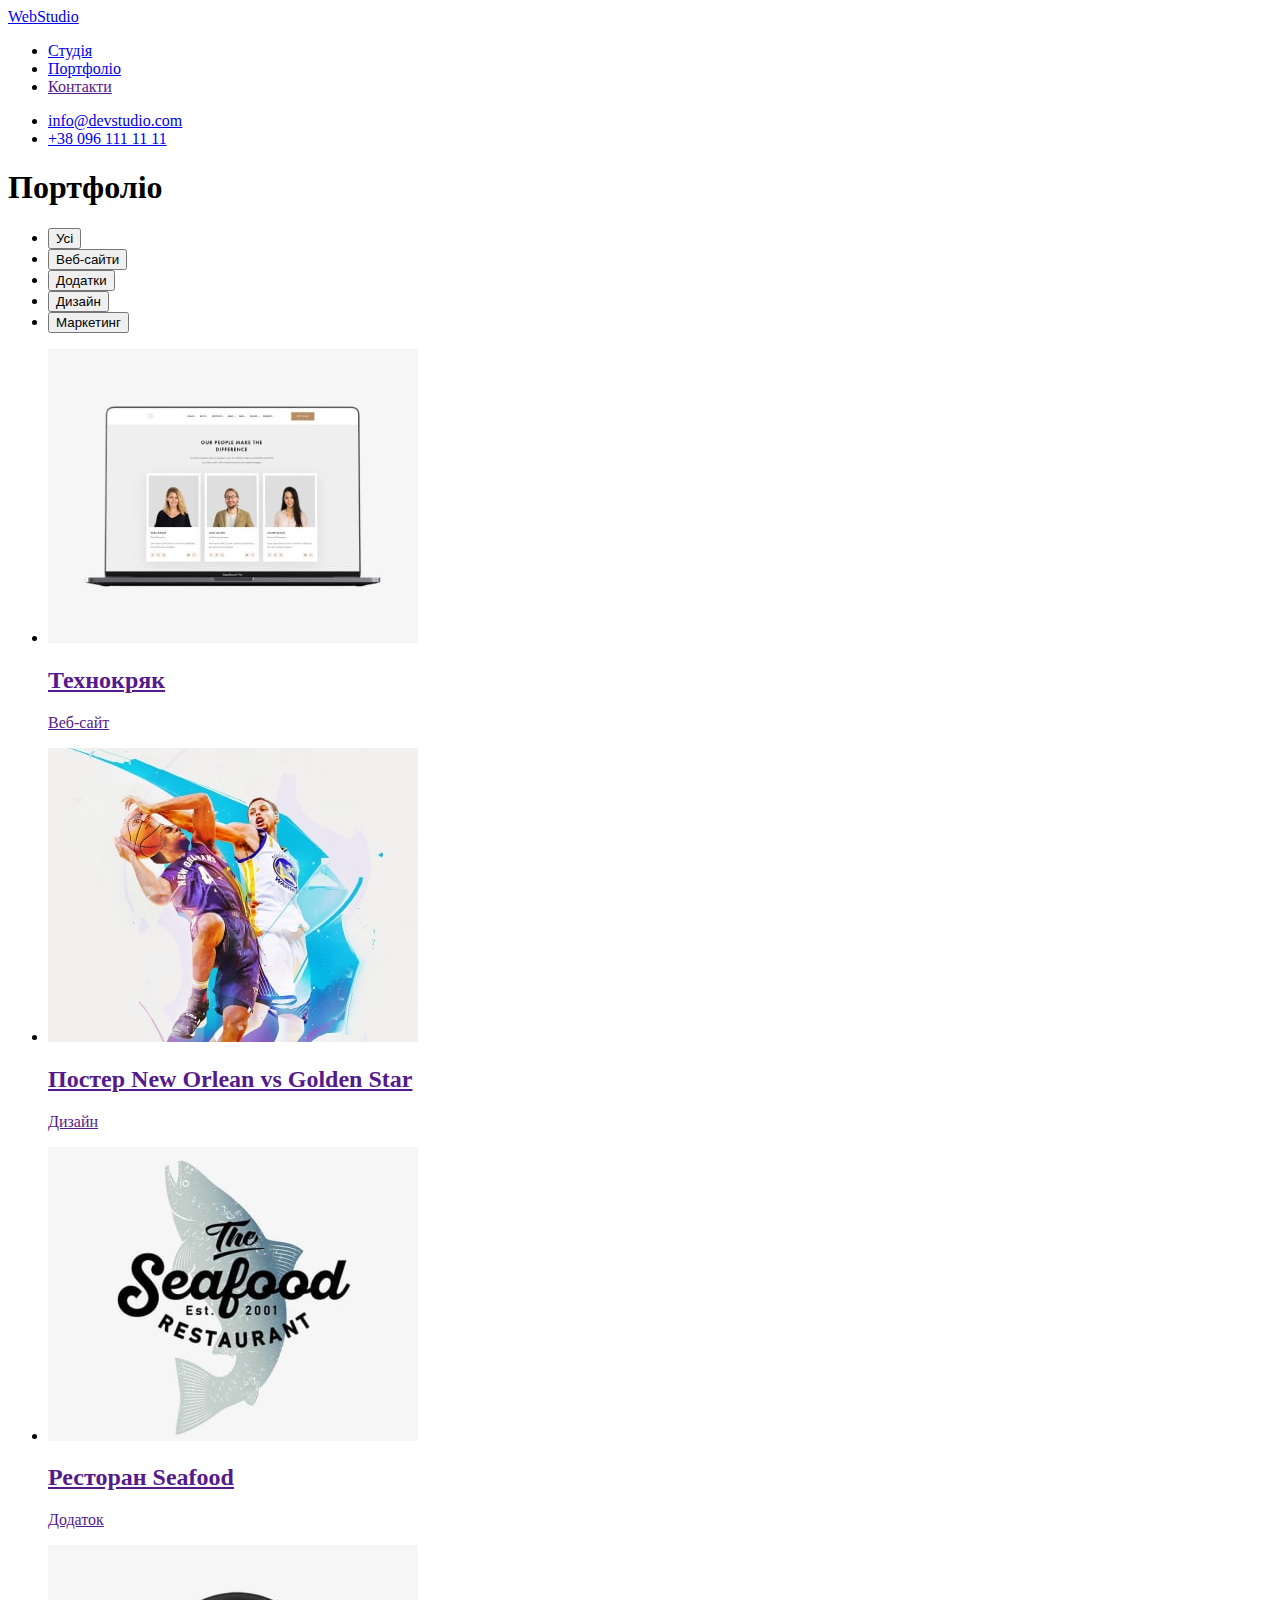
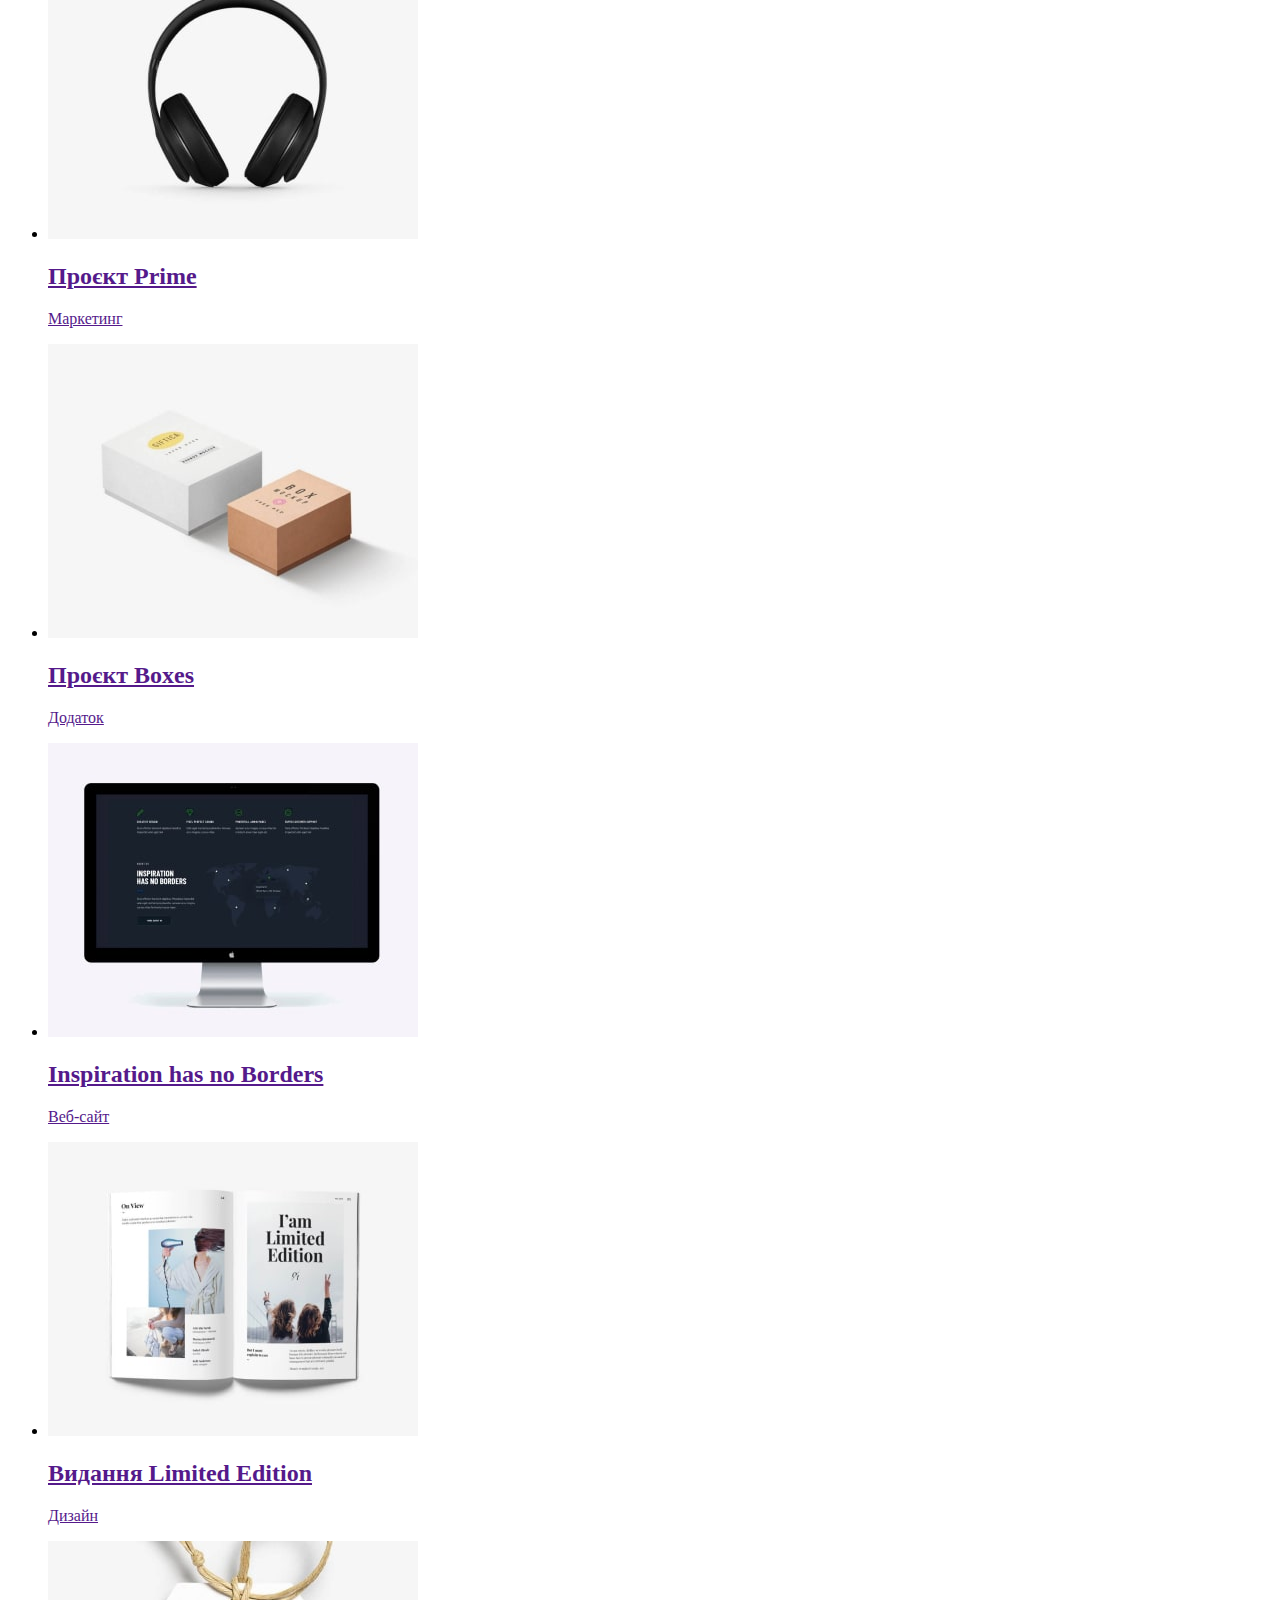
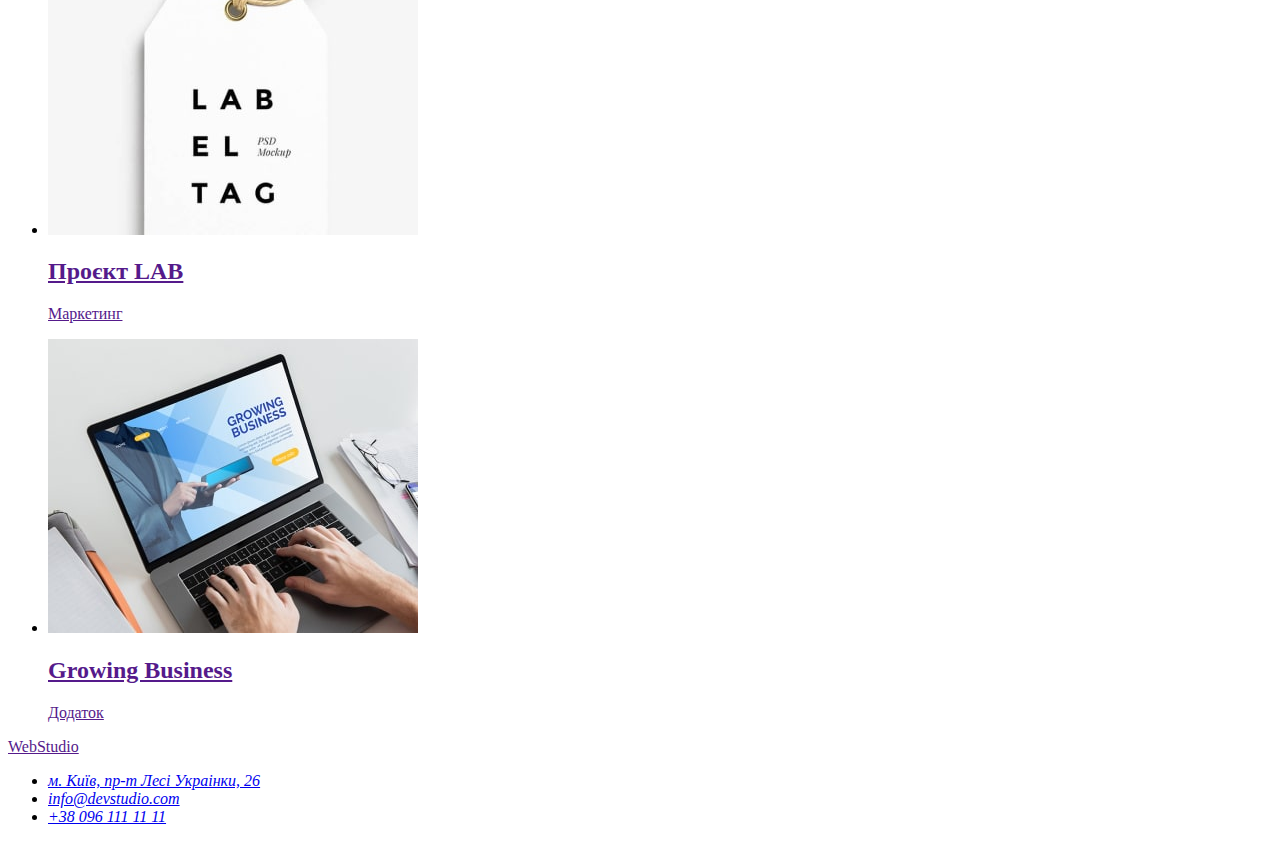
==== portfolio.html @ bad7f518 "Added images" ====
<!DOCTYPE html>
<html lang="uk">
  <head>
    <meta charset="UTF-8" />
    <meta http-equiv="X-UA-Compatible" content="IE=edge" />
    <meta name="viewport" content="width=device-width, initial-scale=1.0" />
    <title>Портфоліо</title>
  </head>
  <body>
    <header>
      <nav>
        <a href="./index.html">WebStudio</a>

        <ul>
          <li><a href="./index.html">Студія</a></li>
          <li><a href="./portfolio.html">Портфоліо</a></li>
          <li><a href="">Контакти</a></li>
        </ul>
      </nav>

      <ul>
        <li><a href="mailto:info@devstudio.com">info@devstudio.com</a></li>
        <li><a href="tel:+380961111111">+38 096 111 11 11</a></li>
      </ul>
    </header>

    <main>
      <section>
        <h1>Портфоліо</h1>

        <ul>
          <li><button type="button">Усі</button></li>
          <li><button type="button">Веб-сайти</button></li>
          <li><button type="button">Додатки</button></li>
          <li><button type="button">Дизайн</button></li>
          <li><button type="button">Маркетинг</button></li>
        </ul>

        <ul>
          <li>
            <a href="">
              <img src="./images/project1.jpg" alt="приклад проекту" width="370" height="294" />
              <h2>Технокряк</h2>
              <p>Веб-сайт</p>
            </a>
          </li>
          <li>
            <a href="">
              <img src="./images/project2.jpg" alt="" width="370" height="294" />
              <h2>Постер New Orlean vs Golden Star</h2>
              <p>Дизайн</p>
            </a>
          </li>
          <li>
            <a href="">
              <img src="./images/project3.jpg" alt="" width="370" height="294" />
              <h2>Ресторан Seafood</h2>
              <p>Додаток</p>
            </a>
          </li>
          <li>
            <a href="">
              <img src="./images/project4.jpg" alt="" width="370" height="294" />
              <h2>Проєкт Prime</h2>
              <p>Маркетинг</p>
            </a>
          </li>
          <li>
            <a href="">
              <img src="./images/project5.jpg" alt="" width="370" height="294" />
              <h2>Проєкт Boxes</h2>
              <p>Додаток</p>
            </a>
          </li>
          <li>
            <a href="">
              <img src="./images/project6.jpg" alt="" width="370" height="294" />
              <h2>Inspiration has no Borders</h2>
              <p>Веб-сайт</p>
            </a>
          </li>
          <li>
            <a href="">
              <img src="./images/project7.jpg" alt="" width="370" height="294" />
              <h2>Видання Limited Edition</h2>
              <p>Дизайн</p>
            </a>
          </li>
          <li>
            <a href="">
              <img src="./images/project8.jpg" alt="" width="370" height="294" />
              <h2>Проєкт LAB</h2>
              <p>Маркетинг</p>
            </a>
          </li>
          <li>
            <a href="">
              <img src="./images/project9.jpg" alt="" width="370" height="294" />
              <h2>Growing Business</h2>
              <p>Додаток</p>
            </a>
          </li>
        </ul>
      </section>
    </main>

    <footer>
      <a href="">WebStudio</a>

      <address>
        <ul>
          <li>
            <a
              href="https://goo.gl/maps/CPtrU1FHBa2aNyZL9"
              target="_blank"
              rel="noopener noreferrer nofollow"
              >м. Київ, пр-т Лесі Украінки, 26</a
            >
          </li>
          <li><a href="mailto:info@devstudio.com">info@devstudio.com</a></li>
          <li><a href="tel:+380961111111">+38 096 111 11 11</a></li>
        </ul>
      </address>
    </footer>
  </body>
</html>
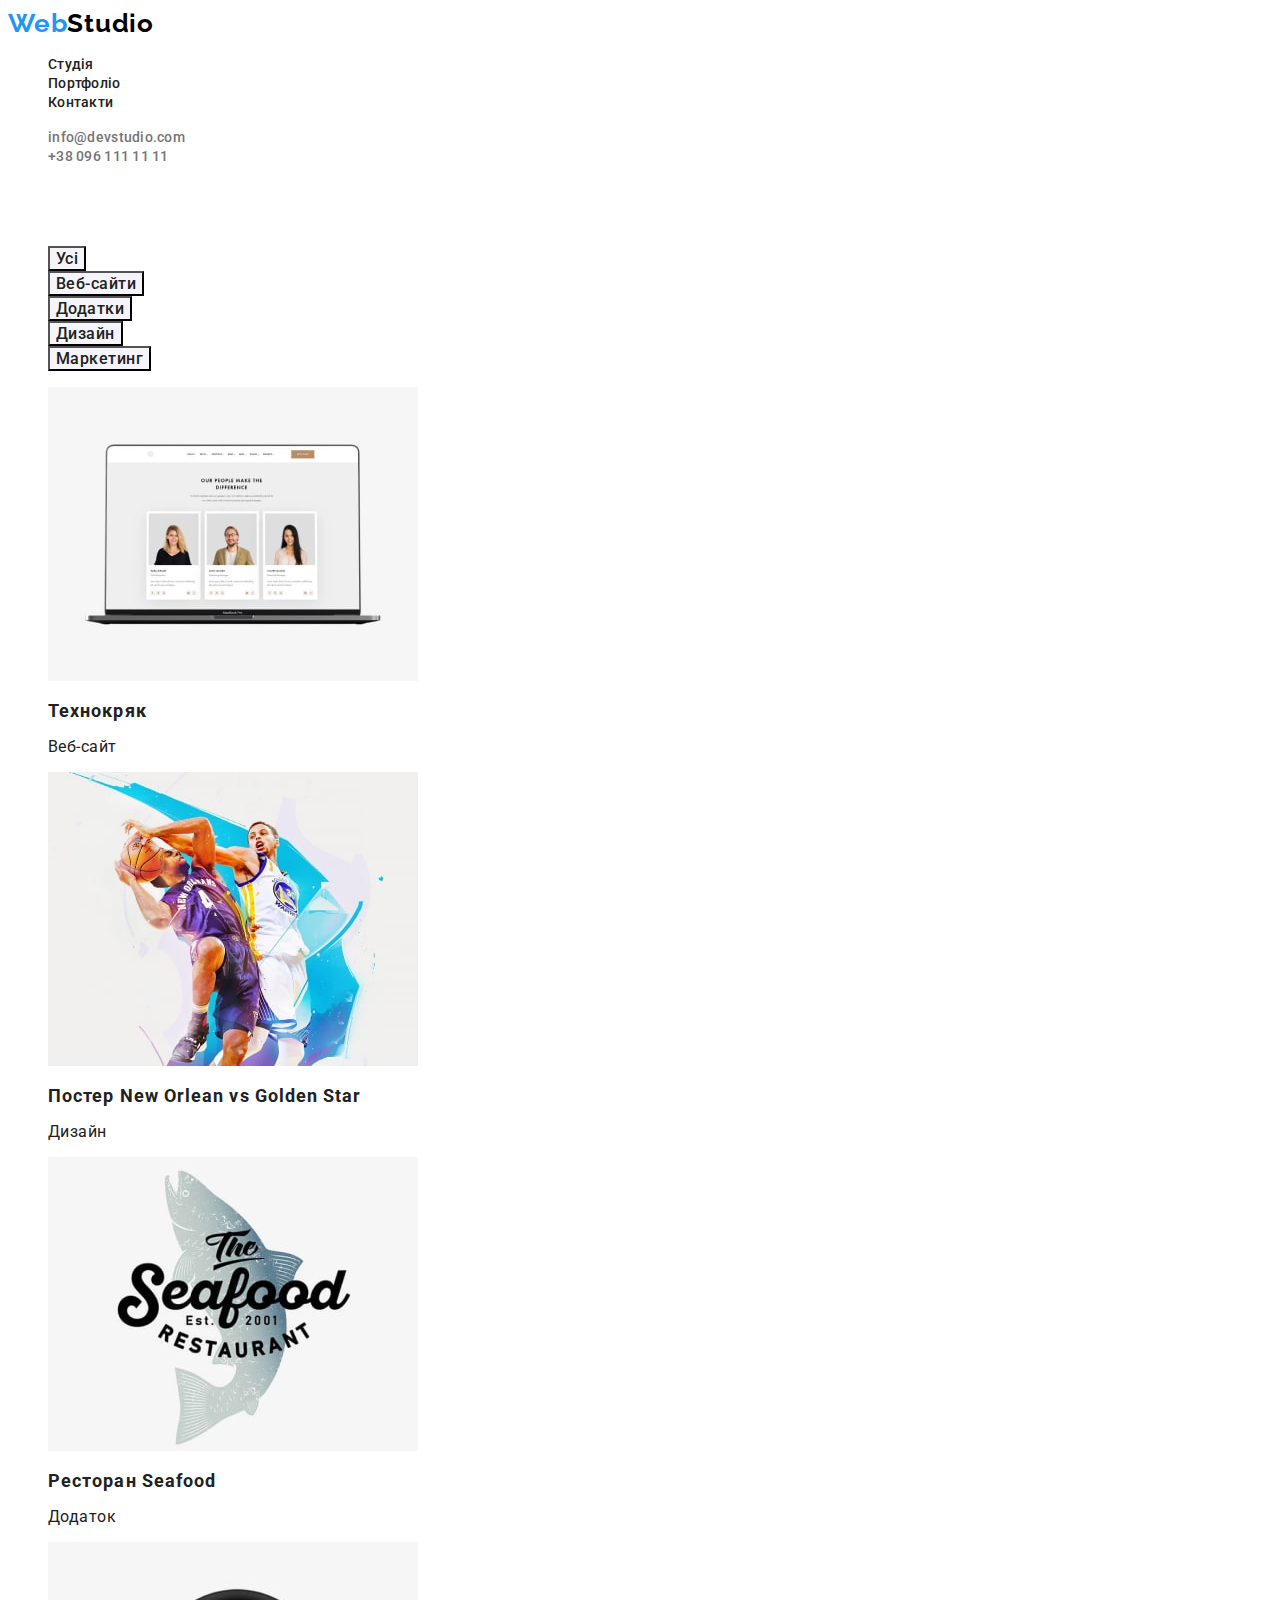
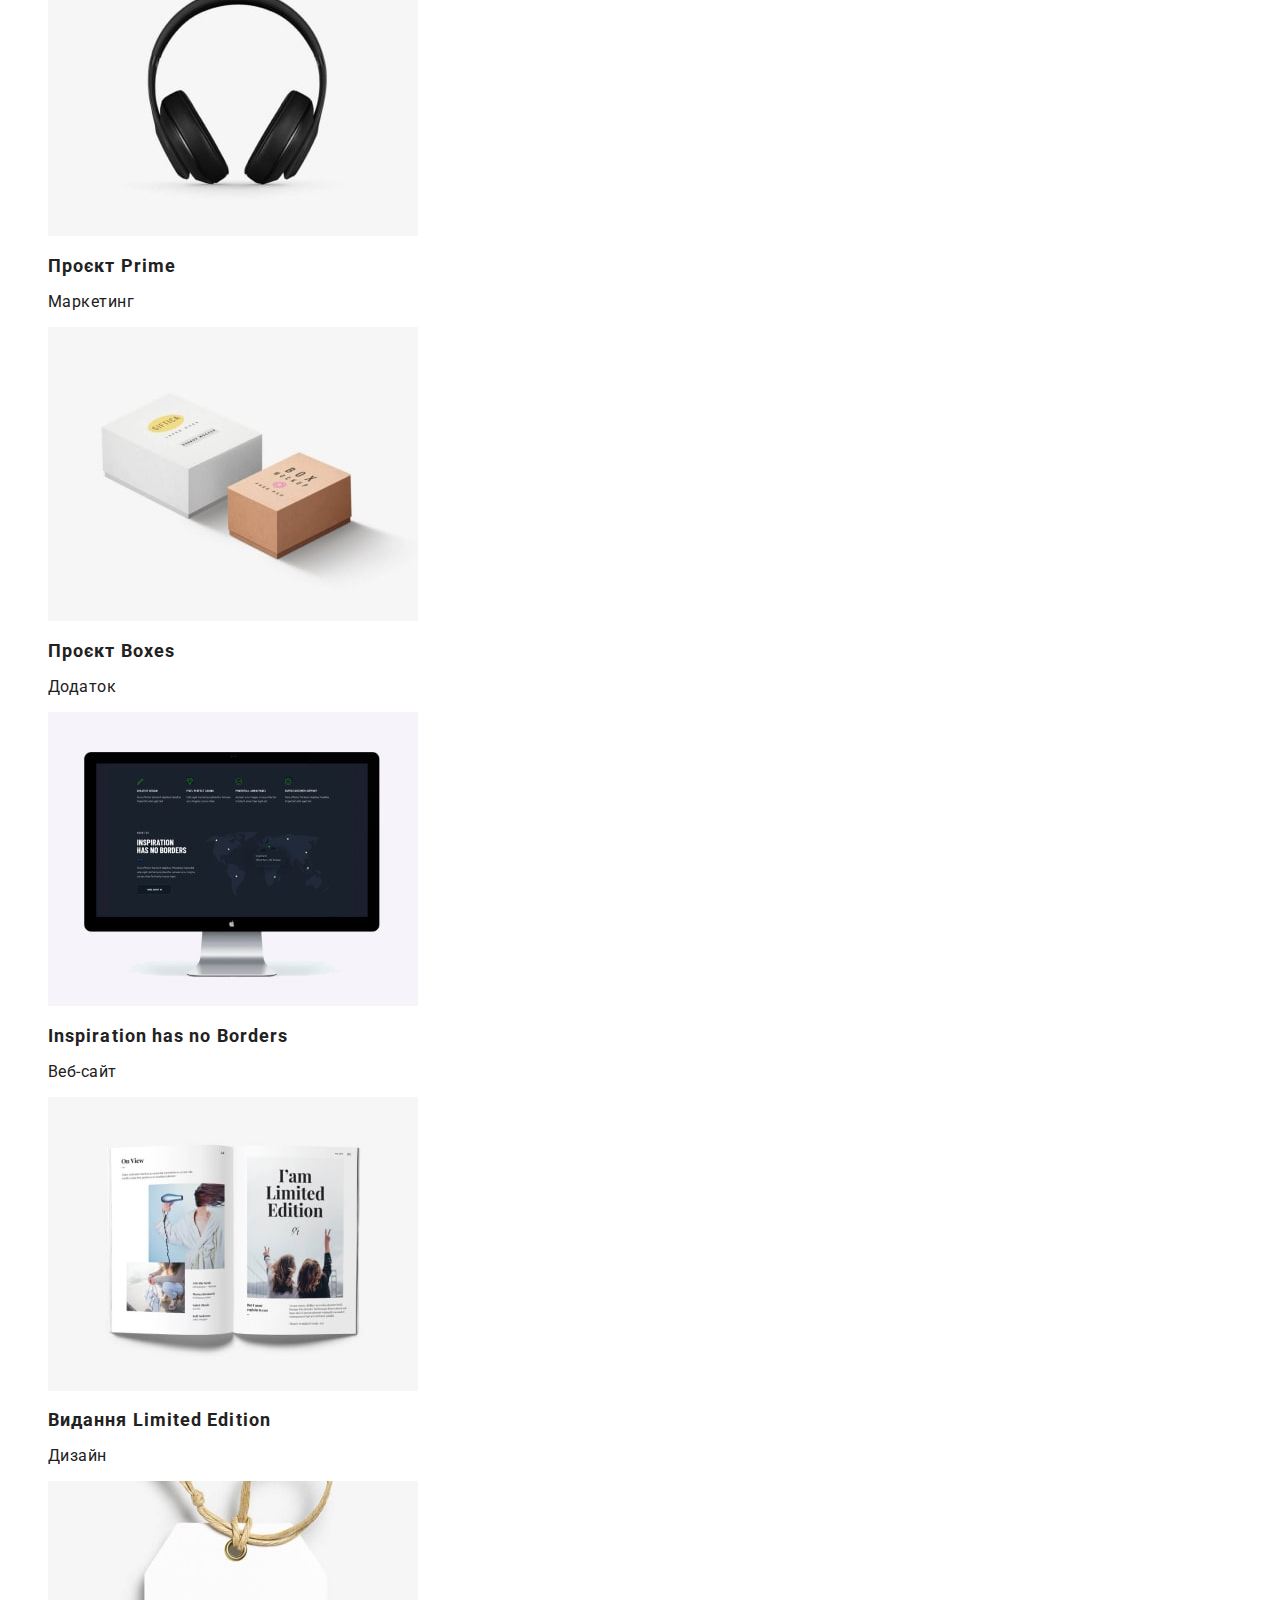
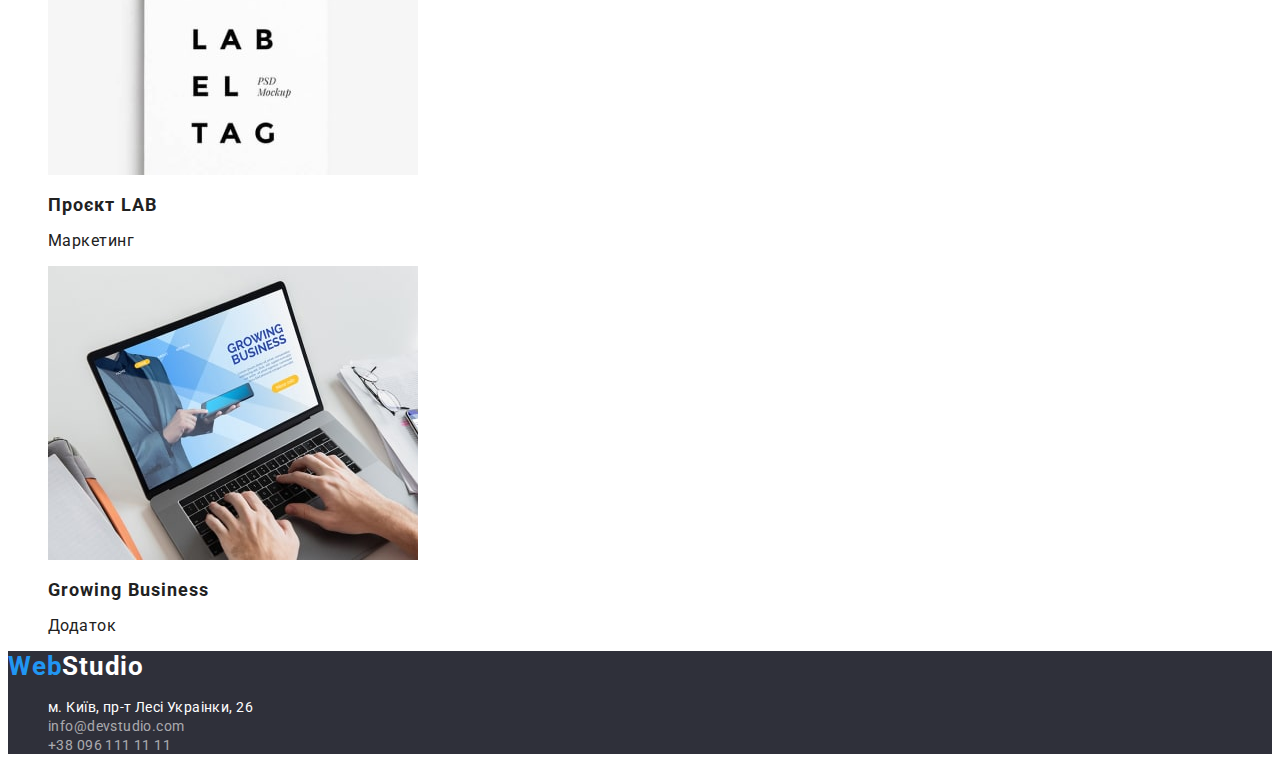
==== commit 387a5e21: "Created file "portfolio.html"" ====
--- a/portfolio.html
+++ b/portfolio.html
@@ -5,120 +5,149 @@
     <meta http-equiv="X-UA-Compatible" content="IE=edge" />
     <meta name="viewport" content="width=device-width, initial-scale=1.0" />
     <title>Портфоліо</title>
+    <link
+      href="https://fonts.googleapis.com/css2?family=Raleway:wght@700&family=Roboto:wght@400;500;700;900&display=swap"
+      rel="stylesheet"
+    />
+    <link rel="stylesheet" href="./css/styles.css" />
   </head>
+
   <body>
-    <header>
-      <nav>
-        <a href="./index.html">WebStudio</a>
+    <header class="header">
+      <nav class="header-nav">
+        <a href="./index.html" class="header-nav-logo">Web<span class="nav-logo">Studio</span></a>
 
-        <ul>
-          <li><a href="./index.html">Студія</a></li>
-          <li><a href="./portfolio.html">Портфоліо</a></li>
-          <li><a href="">Контакти</a></li>
+        <ul class="header-nav-list">
+          <li class="header-nav-item"><a href="./index.html" class="header-nav-link">Студія</a></li>
+          <li class="header-nav-item">
+            <a href="./portfolio.html" class="header-nav-link">Портфоліо</a>
+          </li>
+          <li class="header-nav-item"><a href="" class="header-nav-link">Контакти</a></li>
         </ul>
       </nav>
 
-      <ul>
-        <li><a href="mailto:info@devstudio.com">info@devstudio.com</a></li>
-        <li><a href="tel:+380961111111">+38 096 111 11 11</a></li>
+      <ul class="header-contacts-list">
+        <li class="header-contacts-item">
+          <a href="mailto:info@devstudio.com" class="header-contacts-link">info@devstudio.com</a>
+        </li>
+        <li class="header-contacts-item">
+          <a href="tel:+380961111111" class="header-contacts-link">+38 096 111 11 11</a>
+        </li>
       </ul>
     </header>
 
     <main>
-      <section>
-        <h1>Портфоліо</h1>
+      <section class="portfolio">
+        <h1 class="portfolio-tittle">Портфоліо</h1>
 
-        <ul>
-          <li><button type="button">Усі</button></li>
-          <li><button type="button">Веб-сайти</button></li>
-          <li><button type="button">Додатки</button></li>
-          <li><button type="button">Дизайн</button></li>
-          <li><button type="button">Маркетинг</button></li>
+        <ul class="portfolio-filters-list">
+          <li class="portfolio-filters-item">
+            <button type="button" class="portfolio-filters-button">Усі</button>
+          </li>
+          <li class="portfolio-filters-item">
+            <button type="button" class="portfolio-filters-button">Веб-сайти</button>
+          </li>
+          <li class="portfolio-filters-item">
+            <button type="button" class="portfolio-filters-button">Додатки</button>
+          </li>
+          <li class="portfolio-filters-item">
+            <button type="button" class="portfolio-filters-button">Дизайн</button>
+          </li>
+          <li class="portfolio-filters-item">
+            <button type="button" class="portfolio-filters-button">Маркетинг</button>
+          </li>
         </ul>
 
-        <ul>
-          <li>
-            <a href="">
+        <ul class="portfolio-projects-list">
+          <li class="portfolio-projects-item">
+            <a href="" class="portfolio-projects-link">
               <img src="./images/project1.jpg" alt="приклад проекту" width="370" height="294" />
-              <h2>Технокряк</h2>
-              <p>Веб-сайт</p>
+              <h2 class="portfolio-projects-subtittle">Технокряк</h2>
+              <p class="portfolio-projects-text">Веб-сайт</p>
             </a>
           </li>
-          <li>
-            <a href="">
+          <li class="portfolio-projects-item">
+            <a href="" class="portfolio-projects-link">
               <img src="./images/project2.jpg" alt="" width="370" height="294" />
-              <h2>Постер New Orlean vs Golden Star</h2>
-              <p>Дизайн</p>
+              <h2 class="portfolio-projects-subtittle">Постер New Orlean vs Golden Star</h2>
+              <p class="portfolio-projects-text">Дизайн</p>
             </a>
           </li>
-          <li>
-            <a href="">
+          <li class="portfolio-projects-item">
+            <a href="" class="portfolio-projects-link">
               <img src="./images/project3.jpg" alt="" width="370" height="294" />
-              <h2>Ресторан Seafood</h2>
-              <p>Додаток</p>
+              <h2 class="portfolio-projects-subtittle">Ресторан Seafood</h2>
+              <p class="portfolio-projects-text">Додаток</p>
             </a>
           </li>
-          <li>
-            <a href="">
+          <li class="portfolio-projects-item">
+            <a href="" class="portfolio-projects-link">
               <img src="./images/project4.jpg" alt="" width="370" height="294" />
-              <h2>Проєкт Prime</h2>
-              <p>Маркетинг</p>
+              <h2 class="portfolio-projects-subtittle">Проєкт Prime</h2>
+              <p class="portfolio-projects-text">Маркетинг</p>
             </a>
           </li>
-          <li>
-            <a href="">
+          <li class="portfolio-projects-item">
+            <a href="" class="portfolio-projects-link">
               <img src="./images/project5.jpg" alt="" width="370" height="294" />
-              <h2>Проєкт Boxes</h2>
-              <p>Додаток</p>
+              <h2 class="portfolio-projects-subtittle">Проєкт Boxes</h2>
+              <p class="portfolio-projects-text">Додаток</p>
             </a>
           </li>
-          <li>
-            <a href="">
+          <li class="portfolio-projects-item">
+            <a href="" class="portfolio-projects-link">
               <img src="./images/project6.jpg" alt="" width="370" height="294" />
-              <h2>Inspiration has no Borders</h2>
-              <p>Веб-сайт</p>
+              <h2 class="portfolio-projects-subtittle">Inspiration has no Borders</h2>
+              <p class="portfolio-projects-text">Веб-сайт</p>
             </a>
           </li>
-          <li>
-            <a href="">
+          <li class="portfolio-projects-item">
+            <a href="" class="portfolio-projects-link">
               <img src="./images/project7.jpg" alt="" width="370" height="294" />
-              <h2>Видання Limited Edition</h2>
-              <p>Дизайн</p>
+              <h2 class="portfolio-projects-subtittle">Видання Limited Edition</h2>
+              <p class="portfolio-projects-text">Дизайн</p>
             </a>
           </li>
-          <li>
-            <a href="">
+          <li class="portfolio-projects-item">
+            <a href="" class="portfolio-projects-link">
               <img src="./images/project8.jpg" alt="" width="370" height="294" />
-              <h2>Проєкт LAB</h2>
-              <p>Маркетинг</p>
+              <h2 class="portfolio-projects-subtittle">Проєкт LAB</h2>
+              <p class="portfolio-projects-text">Маркетинг</p>
             </a>
           </li>
-          <li>
-            <a href="">
+          <li class="portfolio-projects-item">
+            <a href="" class="portfolio-projects-link">
               <img src="./images/project9.jpg" alt="" width="370" height="294" />
-              <h2>Growing Business</h2>
-              <p>Додаток</p>
+              <h2 class="portfolio-projects-subtittle">Growing Business</h2>
+              <p class="portfolio-projects-text">Додаток</p>
             </a>
           </li>
         </ul>
       </section>
     </main>
 
-    <footer>
-      <a href="">WebStudio</a>
+    <footer class="footer">
+      <a href="./index.html" class="footer-logo-begin"
+        >Web<span class="footer-logo-end">Studio</span></a
+      >
 
-      <address>
-        <ul>
-          <li>
+      <address class="footer-contacts">
+        <ul class="footer-contacts-item">
+          <li class="footer-contacts-item">
             <a
               href="https://goo.gl/maps/CPtrU1FHBa2aNyZL9"
               target="_blank"
               rel="noopener noreferrer nofollow"
+              class="footer-contacts-address"
               >м. Київ, пр-т Лесі Украінки, 26</a
             >
           </li>
-          <li><a href="mailto:info@devstudio.com">info@devstudio.com</a></li>
-          <li><a href="tel:+380961111111">+38 096 111 11 11</a></li>
+          <li class="footer-contacts-item">
+            <a href="mailto:info@devstudio.com" class="footer-contacts-link">info@devstudio.com</a>
+          </li>
+          <li class="footer-contacts-item">
+            <a href="tel:+380961111111" class="footer-contacts-link">+38 096 111 11 11</a>
+          </li>
         </ul>
       </address>
     </footer>
--- a/css/styles.css
+++ b/css/styles.css
@@ -0,0 +1,246 @@
+:root {
+  --first-color: #212121;
+  --accent-color: #2196f3;
+  --accent-color-text: #ffffff;
+  --hero-color: #ffffff;
+  --text-color: #757575;
+  --portfolio-button-color: #f5f4fa;
+  --team-background-color: #f5f4fa;
+  --hero-footer-background-color: #2f303a;
+  --hero-color-button: #188ce8;
+}
+
+body {
+  font-family: Roboto, Times New Roman, Arial, Helvetica, sans-serif;
+  color: var(--first-color);
+}
+
+.header-nav-logo,
+.header-nav-link,
+.header-contacts-link,
+.footer-logo-begin,
+.footer-contacts-address,
+.footer-contacts-link,
+.portfolio-projects-link {
+  text-decoration: none;
+}
+
+.header-nav-logo,
+.footer-logo-begin,
+.features-list,
+.work-tittle,
+.team-tittle,
+.team-name,
+.team-position,
+.footer-contacts-address,
+.footer-contacts-link,
+.portfolio-filters-button,
+.portfolio-projects-text {
+  letter-spacing: 0.03em;
+}
+
+.header-nav-logo,
+.footer-logo-begin {
+  font-weight: 700;
+  font-size: 26px;
+  line-height: 1, 1923;
+}
+
+.header-nav-logo {
+  font-family: Raleway, sans-serif;
+  color: var(--accent-color);
+}
+
+.nav-logo {
+  color: #000000;
+}
+
+.header-nav-link,
+.header-contacts-link {
+  font-weight: 500;
+  font-size: 14px;
+  line-height: 1, 1429;
+  letter-spacing: 0.02em;
+}
+
+.header-nav-link {
+  color: var(--first-color);
+}
+
+.header-contacts-link {
+  color: var(--text-color);
+}
+
+.header-nav-link:hover,
+.header-contacts-link:hover,
+.header-nav-link:focus,
+.header-contacts-link:focus {
+  color: var(--accent-color);
+}
+
+.hero,
+.footer {
+  background-color: var(--hero-footer-background-color);
+}
+
+.hero-tittle,
+.hero-button {
+  text-align: center;
+  letter-spacing: 0.06em;
+  color: var(--hero-color);
+}
+
+.hero-tittle {
+  font-weight: 900;
+  font-size: 44px;
+  line-height: 1, 3636;
+  text-transform: uppercase;
+}
+
+.hero-button {
+  font-family: inherit;
+  font-weight: 700;
+  font-size: 16px;
+  line-height: 1, 875;
+  color: var(--hero-color);
+  background-color: var(--hero-color-button);
+  cursor: pointer;
+}
+
+.features-tittle,
+.portfolio-tittle {
+  opacity: 0;
+}
+
+.features-subtittle {
+  font-weight: 700;
+  font-size: 14px;
+  line-height: 1, 1429;
+  text-transform: uppercase;
+  color: var(--first-color);
+}
+
+.features-text {
+  font-size: 14px;
+  line-height: 1, 7143;
+  color: var(--text-color);
+}
+
+.header-nav-item,
+.header-contacts-item,
+.featuers-item,
+.team-item,
+.work-item,
+.footer-contacts-item,
+.portfolio-filters-item,
+.portfolio-projects-item {
+  list-style-type: none;
+}
+
+.work-tittle,
+.team-tittle,
+.team-name,
+.team-position {
+  text-align: center;
+}
+
+.work-tittle,
+.team-tittle {
+  font-weight: 700;
+  font-size: 36px;
+  line-height: 1, 1667;
+  color: var(--first-color);
+}
+
+.team {
+  background-color: var(--team-background-color);
+}
+
+.team-name,
+.team-position {
+  font-size: 16px;
+  line-height: 1, 1875;
+}
+
+.team-name {
+  font-weight: 500;
+  color: var(--first-color);
+}
+
+.team-position {
+  color: var(--text-color);
+}
+
+.footer-logo-begin {
+  color: var(--accent-color);
+}
+
+.footer-logo-end {
+  color: var(--accent-color-text);
+}
+
+.footer-contacts-address,
+.footer-contacts-link {
+  font-size: 14px;
+  line-height: 1, 7143;
+}
+
+.footer-contacts-address {
+  font-style: normal;
+  color: var(--accent-color-text);
+}
+
+.footer-contacts-link {
+  font-style: normal;
+  color: rgba(255, 255, 255, 0.6);
+}
+
+.footer-contacts-link:hover,
+.footer-contacts-link:focus,
+.footer-contacts-address:hover,
+.footer-contacts-address:focus {
+  color: var(--accent-color);
+}
+
+.portfolio-filters-button {
+  font-family: inherit;
+  font-weight: 500;
+  font-size: 16px;
+  line-height: 1, 625;
+  text-align: center;
+  color: var(--first-color);
+  background-color: var(--portfolio-button-color);
+  cursor: pointer;
+}
+
+.portfolio-filters-button:hover,
+.portfolio-filters-button:focus {
+  color: var(--accent-color-text);
+  background-color: var(--accent-color);
+}
+
+.portfolio-projects-subtittle {
+  font-weight: 700;
+  font-size: 18px;
+  line-height: 2, 0000;
+  letter-spacing: 0.06em;
+  color: var(--first-color);
+}
+
+.portfolio-projects-text {
+  font-size: 16px;
+  line-height: 1, 875;
+  color: var(--first-color);
+}
+
+.portfolio-projects-subtittle:hover,
+.portfolio-projects-text:hover {
+  color: var(--accent-color-text);
+  background-color: var(--accent-color);
+}
+
+.portfolio-projects-subtittle:focus,
+.portfolio-projects-text:focus {
+  color: var(--accent-color-text);
+  background-color: var(--accent-color);
+}
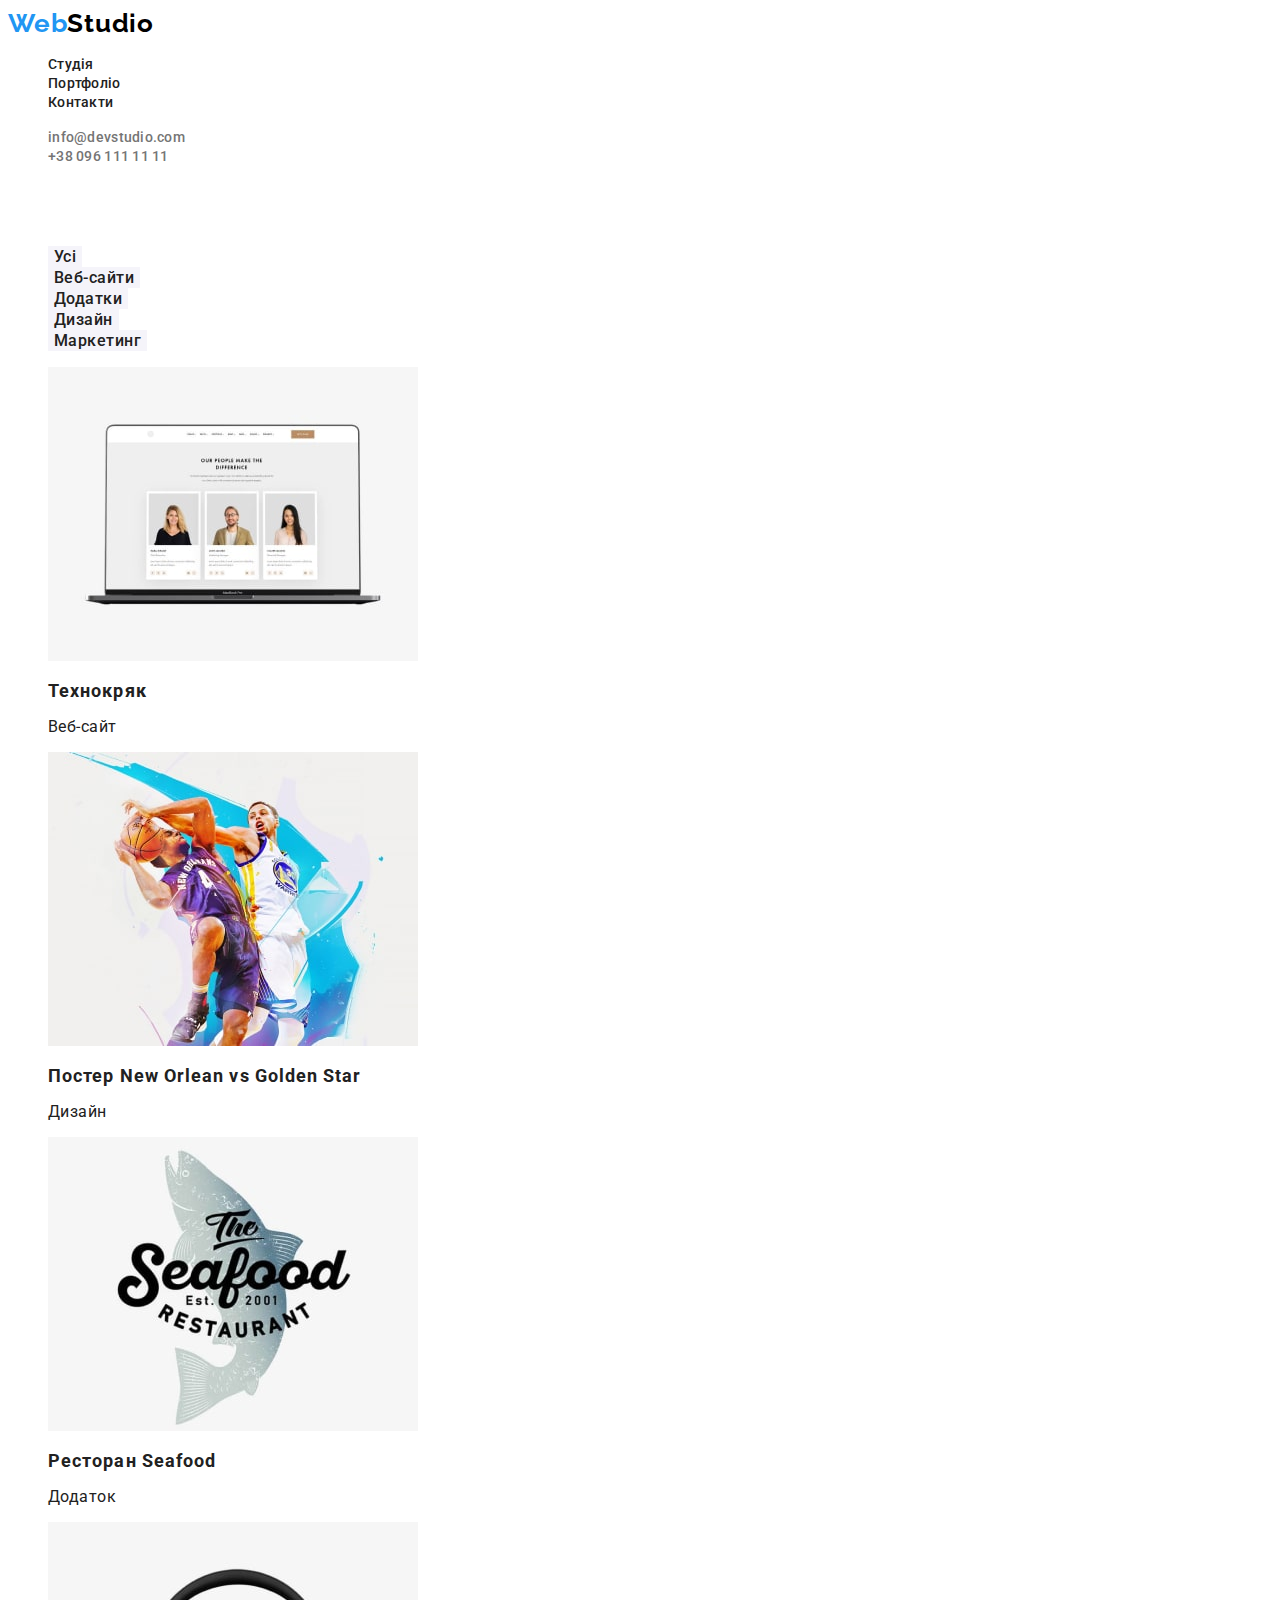
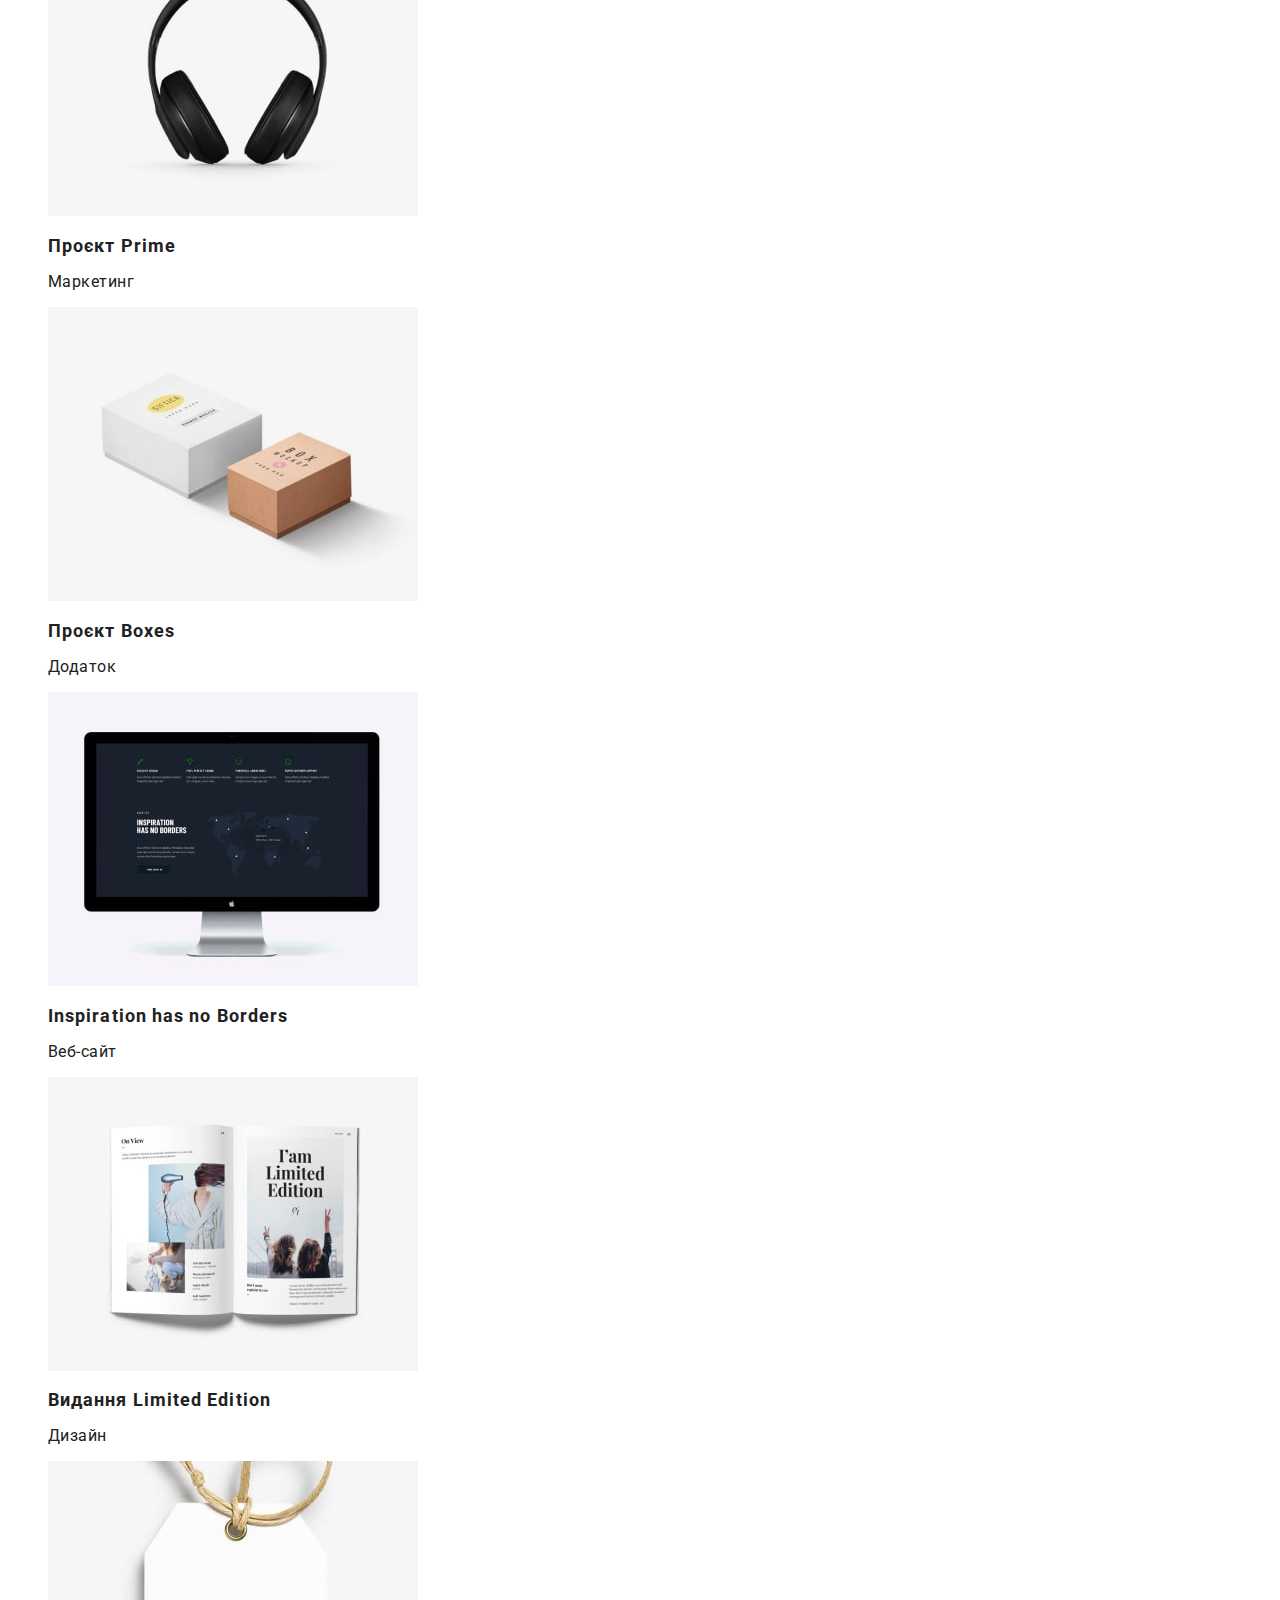
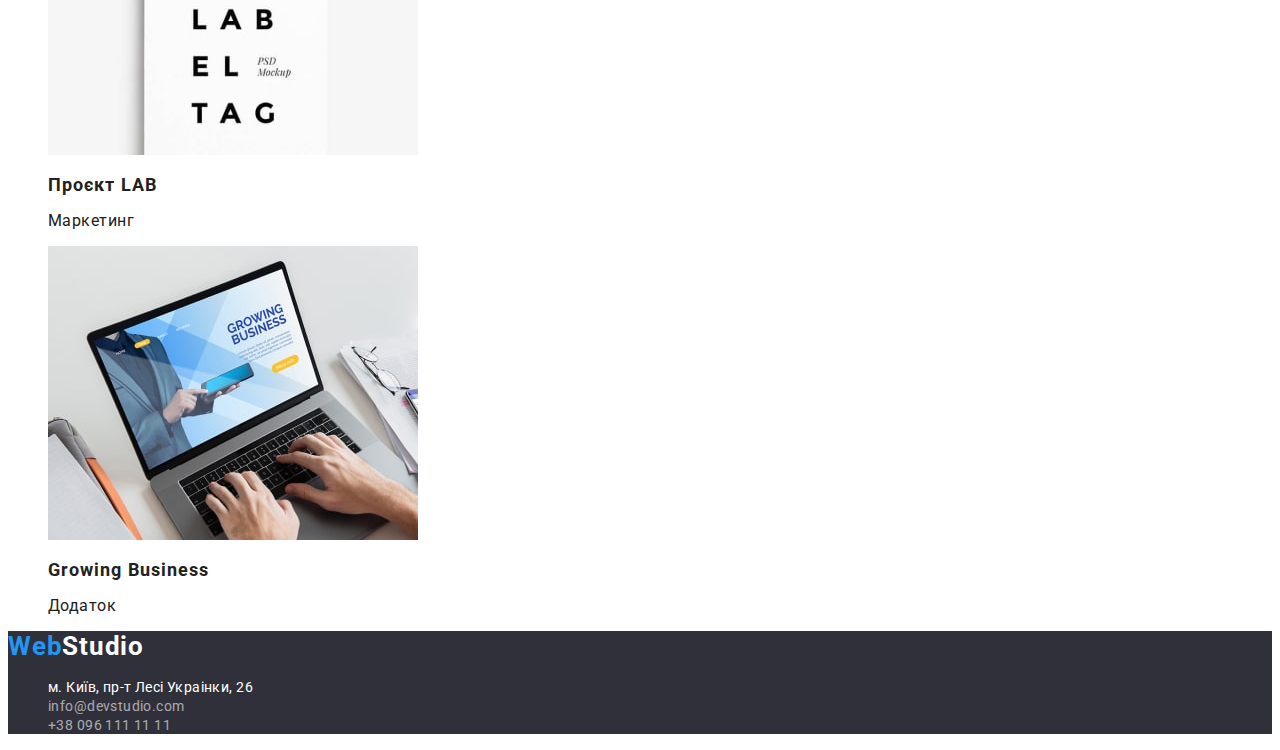
==== commit c0c0f248: "Created files" ====
--- a/portfolio.html
+++ b/portfolio.html
@@ -61,64 +61,89 @@
         <ul class="portfolio-projects-list">
           <li class="portfolio-projects-item">
             <a href="" class="portfolio-projects-link">
-              <img src="./images/project1.jpg" alt="приклад проекту" width="370" height="294" />
-              <h2 class="portfolio-projects-subtittle">Технокряк</h2>
+              <img
+                src="./images/project1.jpg"
+                alt="Приклад сторінки сайту"
+                width="370"
+                height="294"
+              />
+              <h2 class="portfolio-projects-subtitle">Технокряк</h2>
               <p class="portfolio-projects-text">Веб-сайт</p>
             </a>
           </li>
           <li class="portfolio-projects-item">
             <a href="" class="portfolio-projects-link">
-              <img src="./images/project2.jpg" alt="" width="370" height="294" />
-              <h2 class="portfolio-projects-subtittle">Постер New Orlean vs Golden Star</h2>
+              <img
+                src="./images/project2.jpg"
+                alt="Постер із зображенням двох гравців у баскетбол"
+                width="370"
+                height="294"
+              />
+              <h2 class="portfolio-projects-subtitle">Постер New Orlean vs Golden Star</h2>
               <p class="portfolio-projects-text">Дизайн</p>
             </a>
           </li>
           <li class="portfolio-projects-item">
             <a href="" class="portfolio-projects-link">
-              <img src="./images/project3.jpg" alt="" width="370" height="294" />
-              <h2 class="portfolio-projects-subtittle">Ресторан Seafood</h2>
+              <img
+                src="./images/project3.jpg"
+                alt="Макет додатку ресторану морської їжі"
+                width="370"
+                height="294"
+              />
+              <h2 class="portfolio-projects-subtitle">Ресторан Seafood</h2>
               <p class="portfolio-projects-text">Додаток</p>
             </a>
           </li>
           <li class="portfolio-projects-item">
             <a href="" class="portfolio-projects-link">
-              <img src="./images/project4.jpg" alt="" width="370" height="294" />
-              <h2 class="portfolio-projects-subtittle">Проєкт Prime</h2>
+              <img src="./images/project4.jpg" alt="Наушники" width="370" height="294" />
+              <h2 class="portfolio-projects-subtitle">Проєкт Prime</h2>
               <p class="portfolio-projects-text">Маркетинг</p>
             </a>
           </li>
           <li class="portfolio-projects-item">
             <a href="" class="portfolio-projects-link">
-              <img src="./images/project5.jpg" alt="" width="370" height="294" />
-              <h2 class="portfolio-projects-subtittle">Проєкт Boxes</h2>
+              <img src="./images/project5.jpg" alt="Макети двох коробок" width="370" height="294" />
+              <h2 class="portfolio-projects-subtitle">Проєкт Boxes</h2>
               <p class="portfolio-projects-text">Додаток</p>
             </a>
           </li>
           <li class="portfolio-projects-item">
             <a href="" class="portfolio-projects-link">
-              <img src="./images/project6.jpg" alt="" width="370" height="294" />
-              <h2 class="portfolio-projects-subtittle">Inspiration has no Borders</h2>
+              <img
+                src="./images/project6.jpg"
+                alt="Монітор із зображенням карти світу"
+                width="370"
+                height="294"
+              />
+              <h2 class="portfolio-projects-subtitle">Inspiration has no Borders</h2>
               <p class="portfolio-projects-text">Веб-сайт</p>
             </a>
           </li>
           <li class="portfolio-projects-item">
             <a href="" class="portfolio-projects-link">
-              <img src="./images/project7.jpg" alt="" width="370" height="294" />
-              <h2 class="portfolio-projects-subtittle">Видання Limited Edition</h2>
+              <img src="./images/project7.jpg" alt="Розворот книги" width="370" height="294" />
+              <h2 class="portfolio-projects-subtitle">Видання Limited Edition</h2>
               <p class="portfolio-projects-text">Дизайн</p>
             </a>
           </li>
           <li class="portfolio-projects-item">
             <a href="" class="portfolio-projects-link">
-              <img src="./images/project8.jpg" alt="" width="370" height="294" />
-              <h2 class="portfolio-projects-subtittle">Проєкт LAB</h2>
+              <img
+                src="./images/project8.jpg"
+                alt="Паперовий ярлик білого кольору з назвою проєкту"
+                width="370"
+                height="294"
+              />
+              <h2 class="portfolio-projects-subtitle">Проєкт LAB</h2>
               <p class="portfolio-projects-text">Маркетинг</p>
             </a>
           </li>
           <li class="portfolio-projects-item">
             <a href="" class="portfolio-projects-link">
-              <img src="./images/project9.jpg" alt="" width="370" height="294" />
-              <h2 class="portfolio-projects-subtittle">Growing Business</h2>
+              <img src="./images/project9.jpg" alt="Зображення нотубука" width="370" height="294" />
+              <h2 class="portfolio-projects-subtitle">Growing Business</h2>
               <p class="portfolio-projects-text">Додаток</p>
             </a>
           </li>
--- a/css/styles.css
+++ b/css/styles.css
@@ -90,6 +90,11 @@
   color: var(--hero-color);
 }
 
+.hero-button,
+.portfolio-filters-button {
+  border: none;
+}
+
 .hero-tittle {
   font-weight: 900;
   font-size: 44px;
@@ -112,7 +117,7 @@
   opacity: 0;
 }
 
-.features-subtittle {
+.features-subtitle {
   font-weight: 700;
   font-size: 14px;
   line-height: 1, 1429;
@@ -128,7 +133,7 @@
 
 .header-nav-item,
 .header-contacts-item,
-.featuers-item,
+.features-item,
 .team-item,
 .work-item,
 .footer-contacts-item,
@@ -202,6 +207,10 @@
   color: var(--accent-color);
 }
 
+.portfolio-projects-link {
+  background-color: var(--accent-color-text);
+}
+
 .portfolio-filters-button {
   font-family: inherit;
   font-weight: 500;
@@ -219,7 +228,7 @@
   background-color: var(--accent-color);
 }
 
-.portfolio-projects-subtittle {
+.portfolio-projects-subtitle {
   font-weight: 700;
   font-size: 18px;
   line-height: 2, 0000;
@@ -233,13 +242,13 @@
   color: var(--first-color);
 }
 
-.portfolio-projects-subtittle:hover,
+.portfolio-projects-subtitle:hover,
 .portfolio-projects-text:hover {
   color: var(--accent-color-text);
   background-color: var(--accent-color);
 }
 
-.portfolio-projects-subtittle:focus,
+.portfolio-projects-subtitle:focus,
 .portfolio-projects-text:focus {
   color: var(--accent-color-text);
   background-color: var(--accent-color);
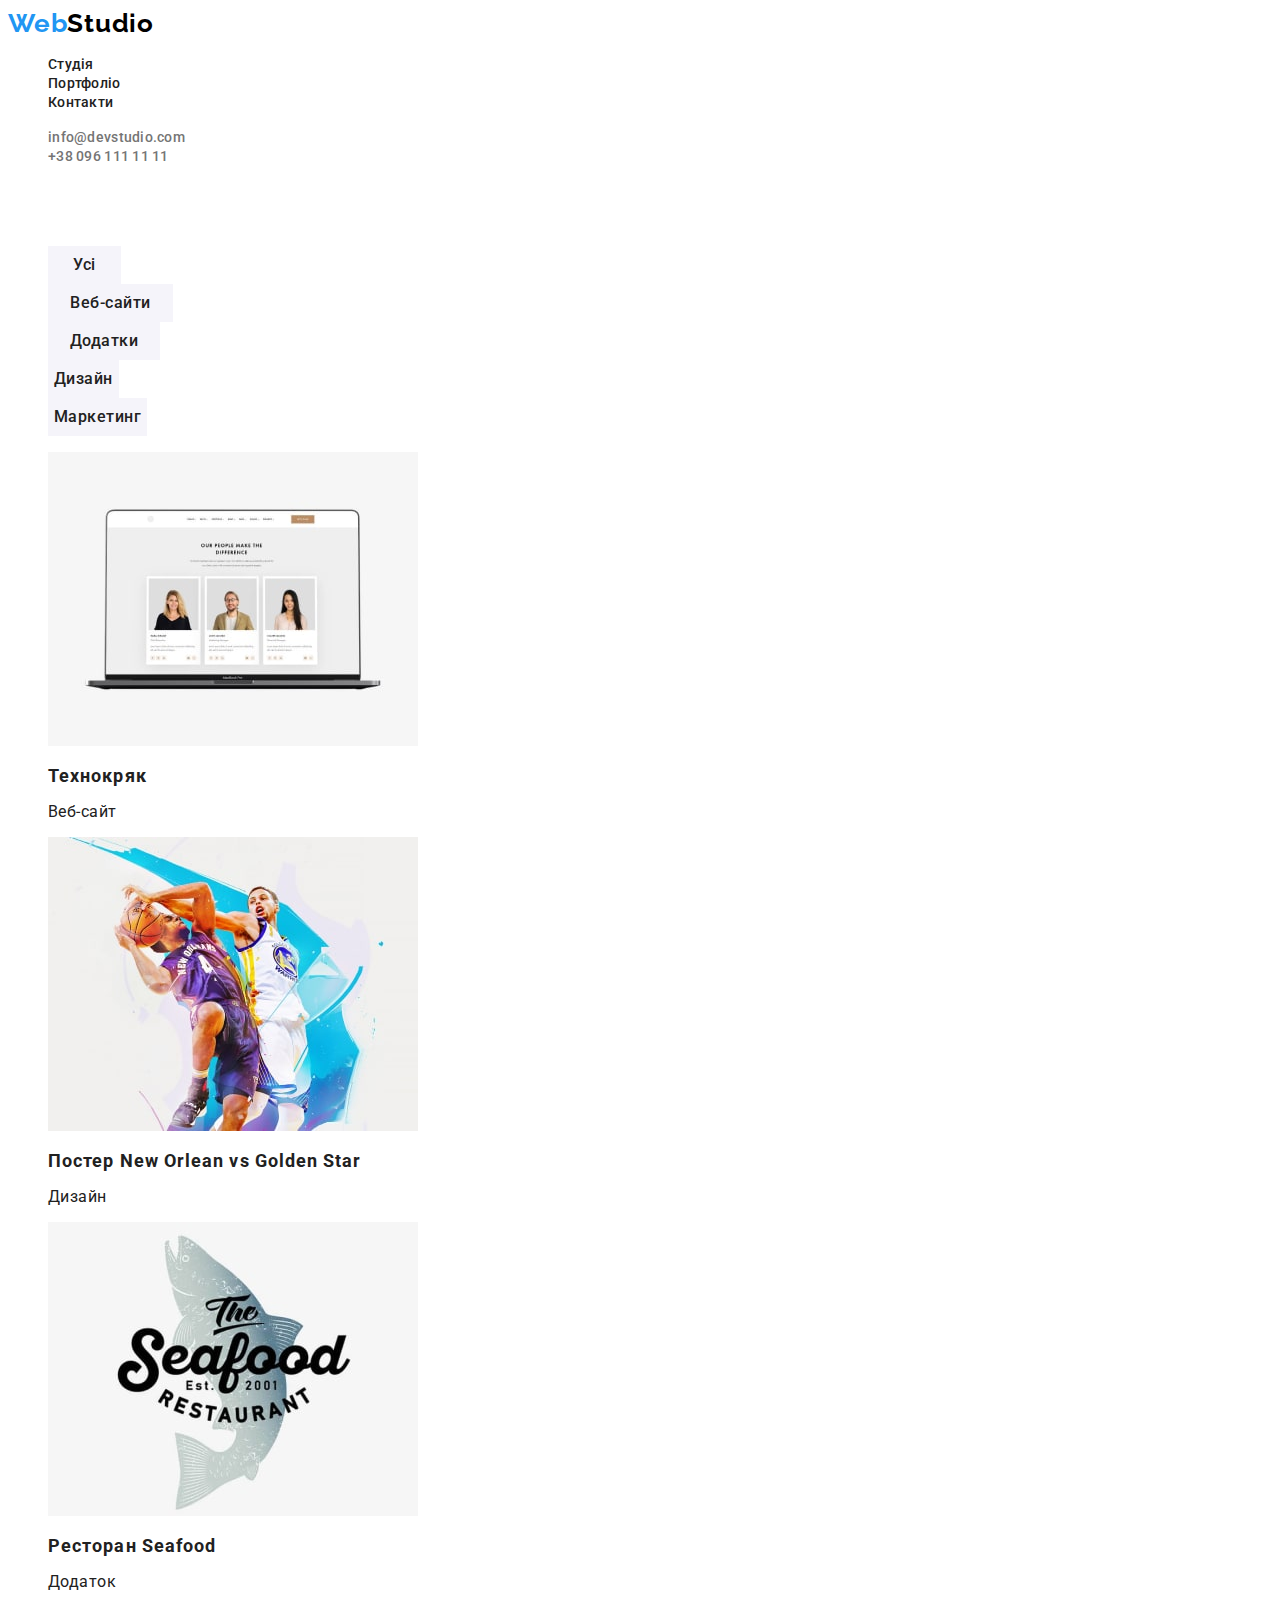
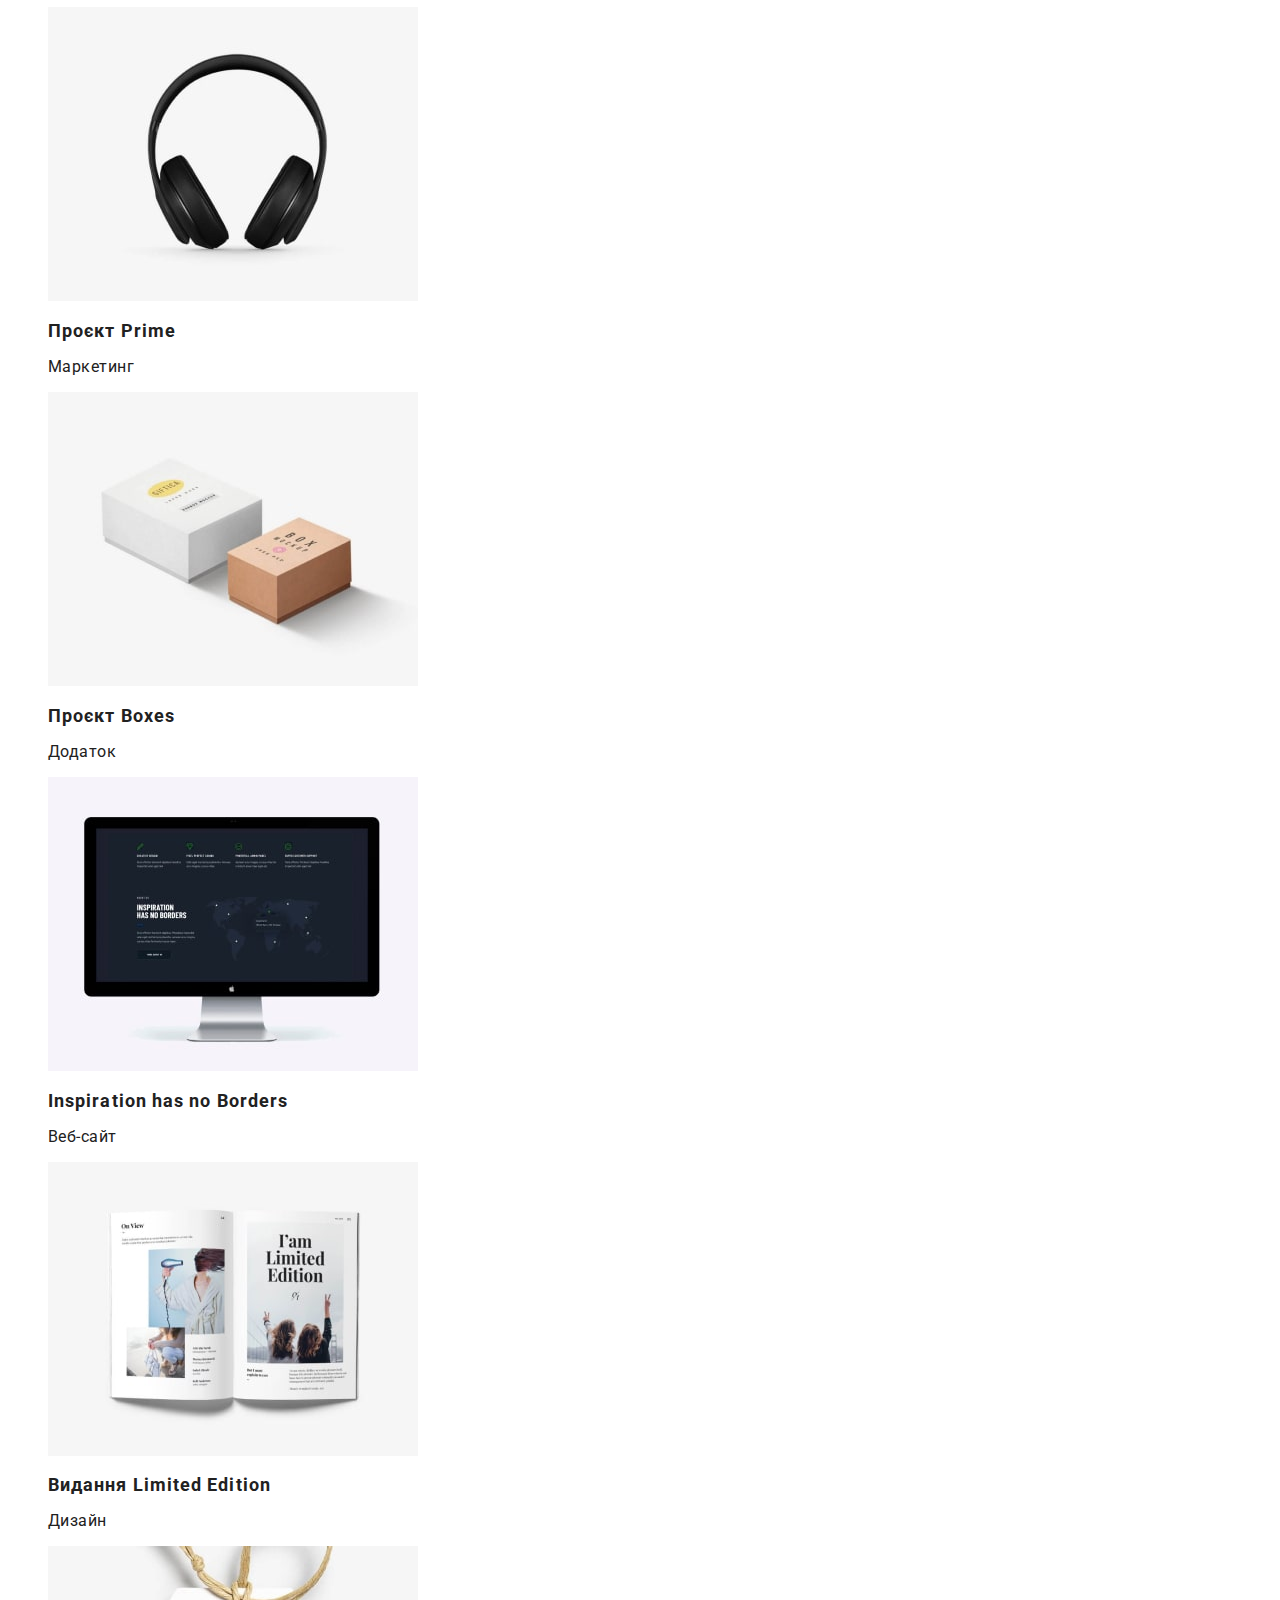
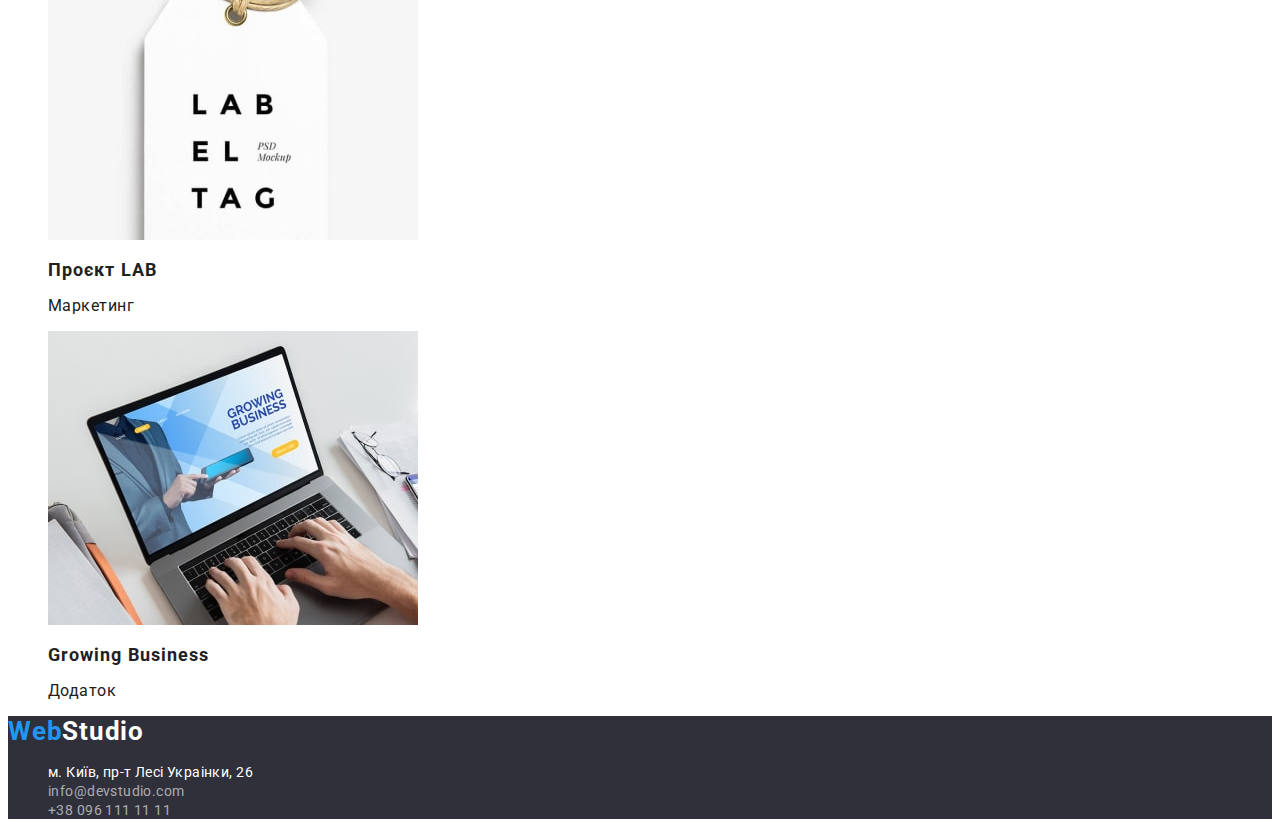
==== commit 4826d2ba: "Changed files" ====
--- a/portfolio.html
+++ b/portfolio.html
@@ -42,19 +42,19 @@
 
         <ul class="portfolio-filters-list">
           <li class="portfolio-filters-item">
-            <button type="button" class="portfolio-filters-button">Усі</button>
+            <button type="button" class="portfolio-filters-button btn-size-all">Усі</button>
           </li>
           <li class="portfolio-filters-item">
-            <button type="button" class="portfolio-filters-button">Веб-сайти</button>
+            <button type="button" class="portfolio-filters-button btn-size-web">Веб-сайти</button>
           </li>
           <li class="portfolio-filters-item">
-            <button type="button" class="portfolio-filters-button">Додатки</button>
+            <button type="button" class="portfolio-filters-button btn-size-app">Додатки</button>
           </li>
           <li class="portfolio-filters-item">
-            <button type="button" class="portfolio-filters-button">Дизайн</button>
+            <button type="button" class="portfolio-filters-button btn-size-design">Дизайн</button>
           </li>
           <li class="portfolio-filters-item">
-            <button type="button" class="portfolio-filters-button">Маркетинг</button>
+            <button type="button" class="portfolio-filters-button btn-size-mark">Маркетинг</button>
           </li>
         </ul>
 
--- a/css/styles.css
+++ b/css/styles.css
@@ -95,6 +95,11 @@
   border: none;
 }
 
+.hero-button {
+  width: 216px;
+  height: 50px;
+}
+
 .hero-tittle {
   font-weight: 900;
   font-size: 44px;
@@ -207,7 +212,35 @@
   color: var(--accent-color);
 }
 
-.portfolio-projects-link {
+.btn-size-all,
+.btn-size-app,
+.btn-size-design,
+.btn-size-mark,
+.btn-size-web {
+  height: 38px;
+}
+
+.btn-size-all {
+  width: 73px;
+}
+
+.btn-size-web {
+  width: 125px;
+}
+
+.btn-size-app {
+  width: 112px;
+}
+
+.btn-size-design {
+  width: 103;
+}
+
+.btn-size-mark {
+  width: 130;
+}
+
+.portfolio-projects-item {
   background-color: var(--accent-color-text);
 }
 
@@ -247,9 +280,3 @@
   color: var(--accent-color-text);
   background-color: var(--accent-color);
 }
-
-.portfolio-projects-subtitle:focus,
-.portfolio-projects-text:focus {
-  color: var(--accent-color-text);
-  background-color: var(--accent-color);
-}
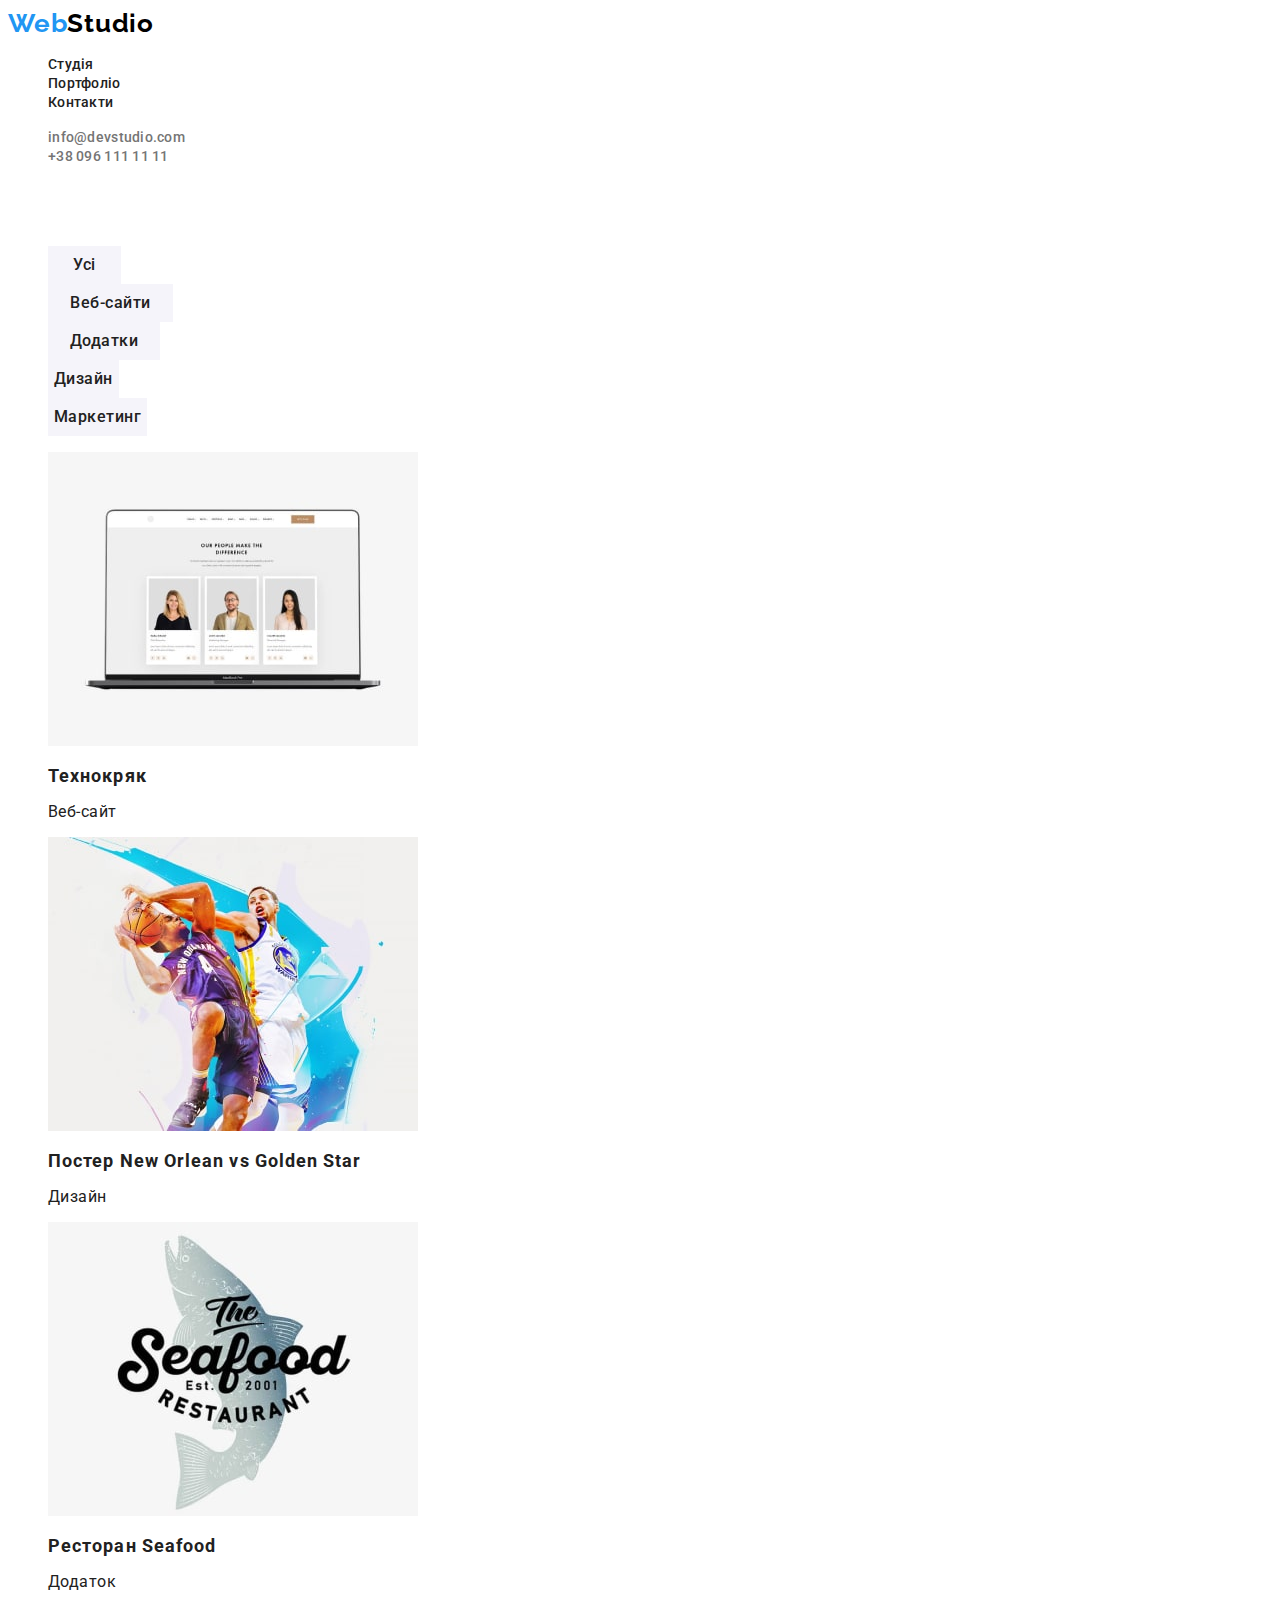
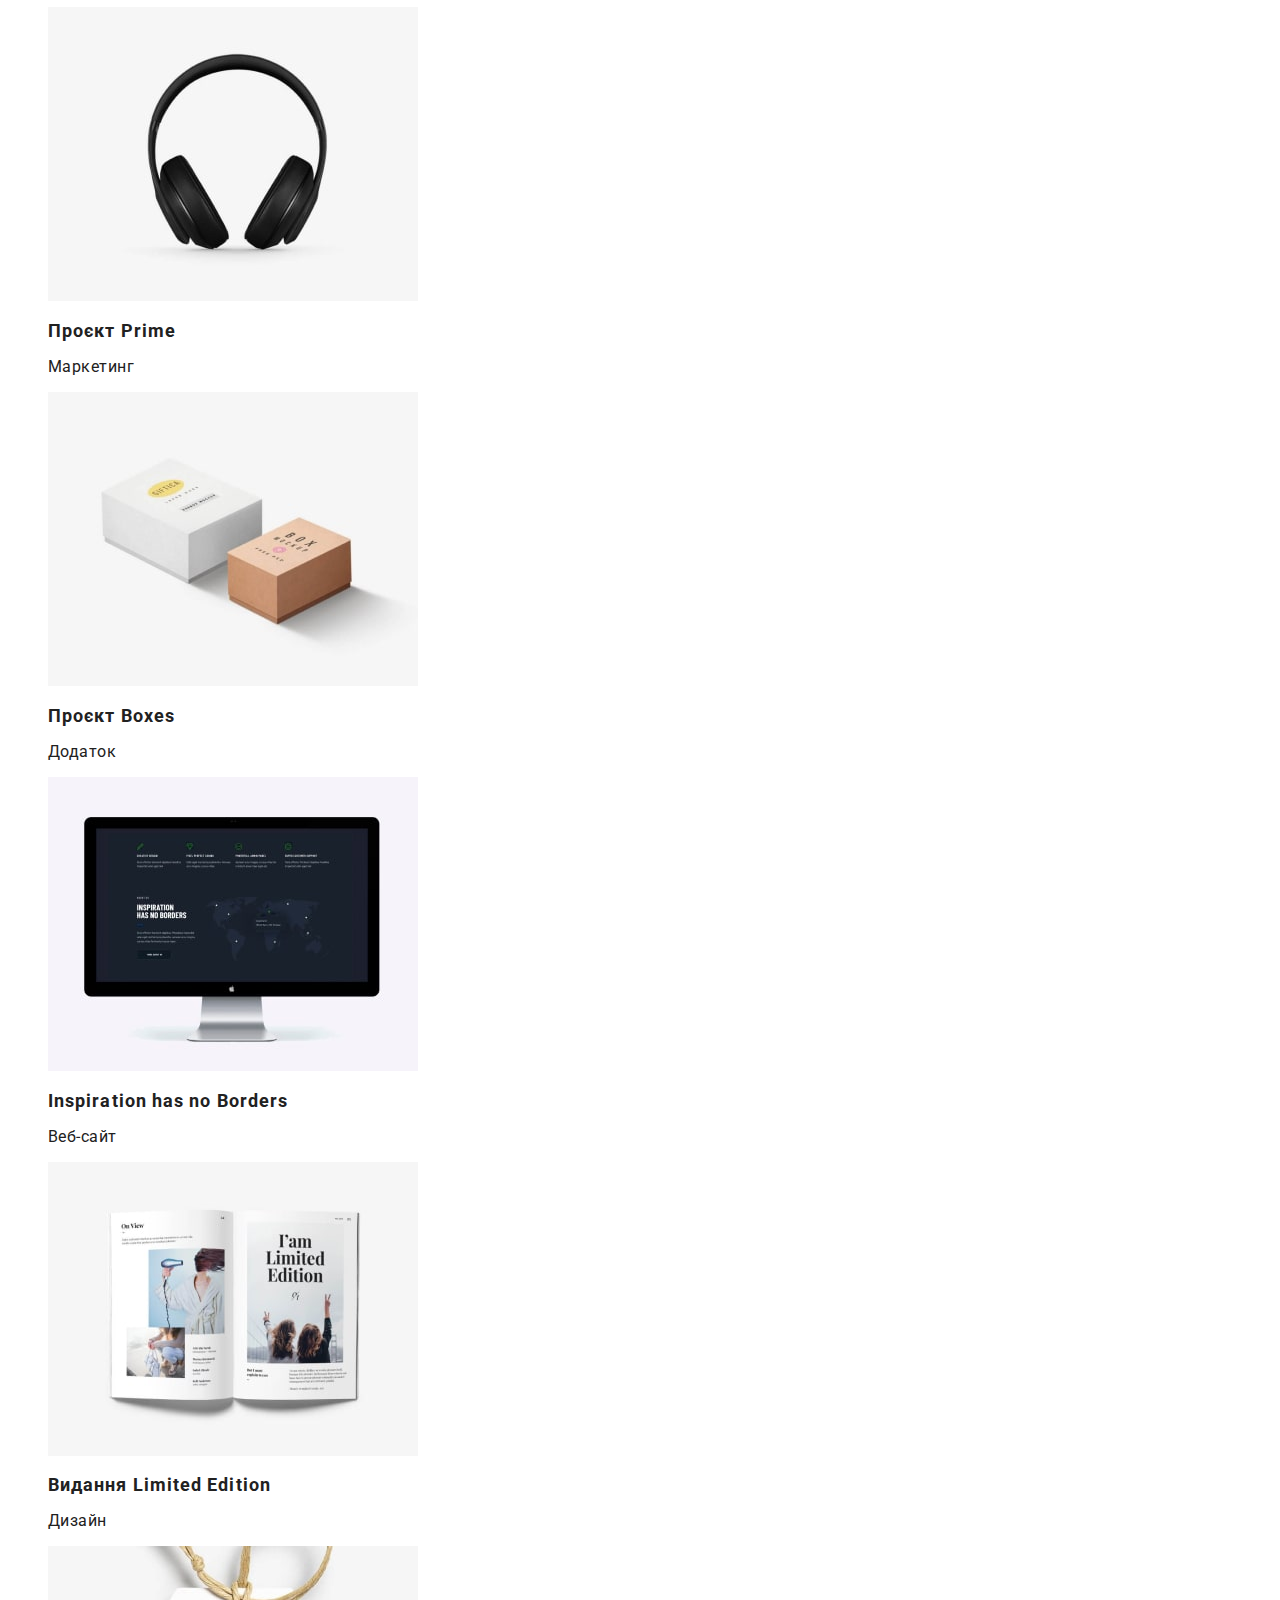
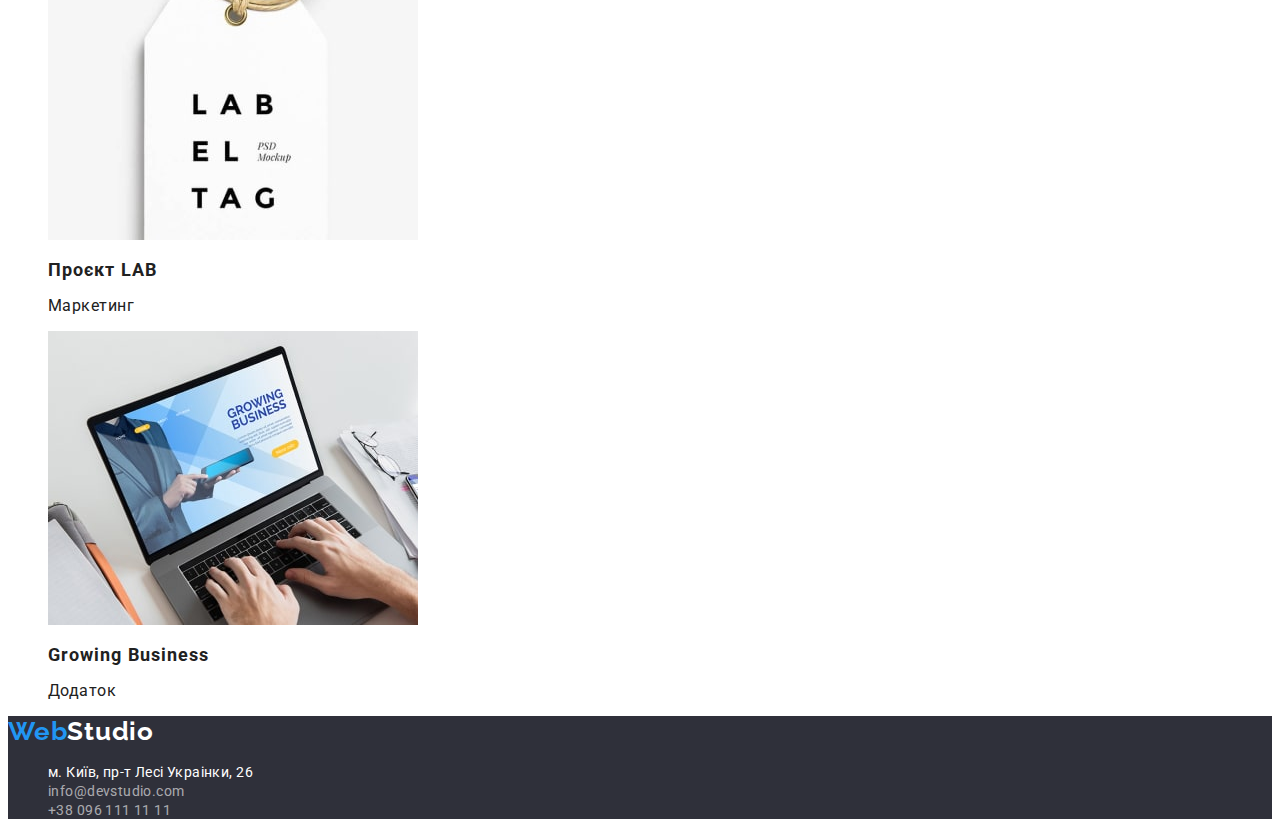
==== commit 097842bb: "Added link fonts" ====
--- a/portfolio.html
+++ b/portfolio.html
@@ -5,6 +5,8 @@
     <meta http-equiv="X-UA-Compatible" content="IE=edge" />
     <meta name="viewport" content="width=device-width, initial-scale=1.0" />
     <title>Портфоліо</title>
+    <link rel="preconnect" href="https://fonts.googleapis.com" />
+    <link rel="preconnect" href="https://fonts.gstatic.com" crossorigin />
     <link
       href="https://fonts.googleapis.com/css2?family=Raleway:wght@700&family=Roboto:wght@400;500;700;900&display=swap"
       rel="stylesheet"
--- a/css/styles.css
+++ b/css/styles.css
@@ -46,7 +46,10 @@
   line-height: 1, 1923;
 }
 
-.header-nav-logo {
+.header-nav-logo,
+.nav-logo,
+.footer-logo-begin,
+.footer-logo-end {
   font-family: Raleway, sans-serif;
   color: var(--accent-color);
 }
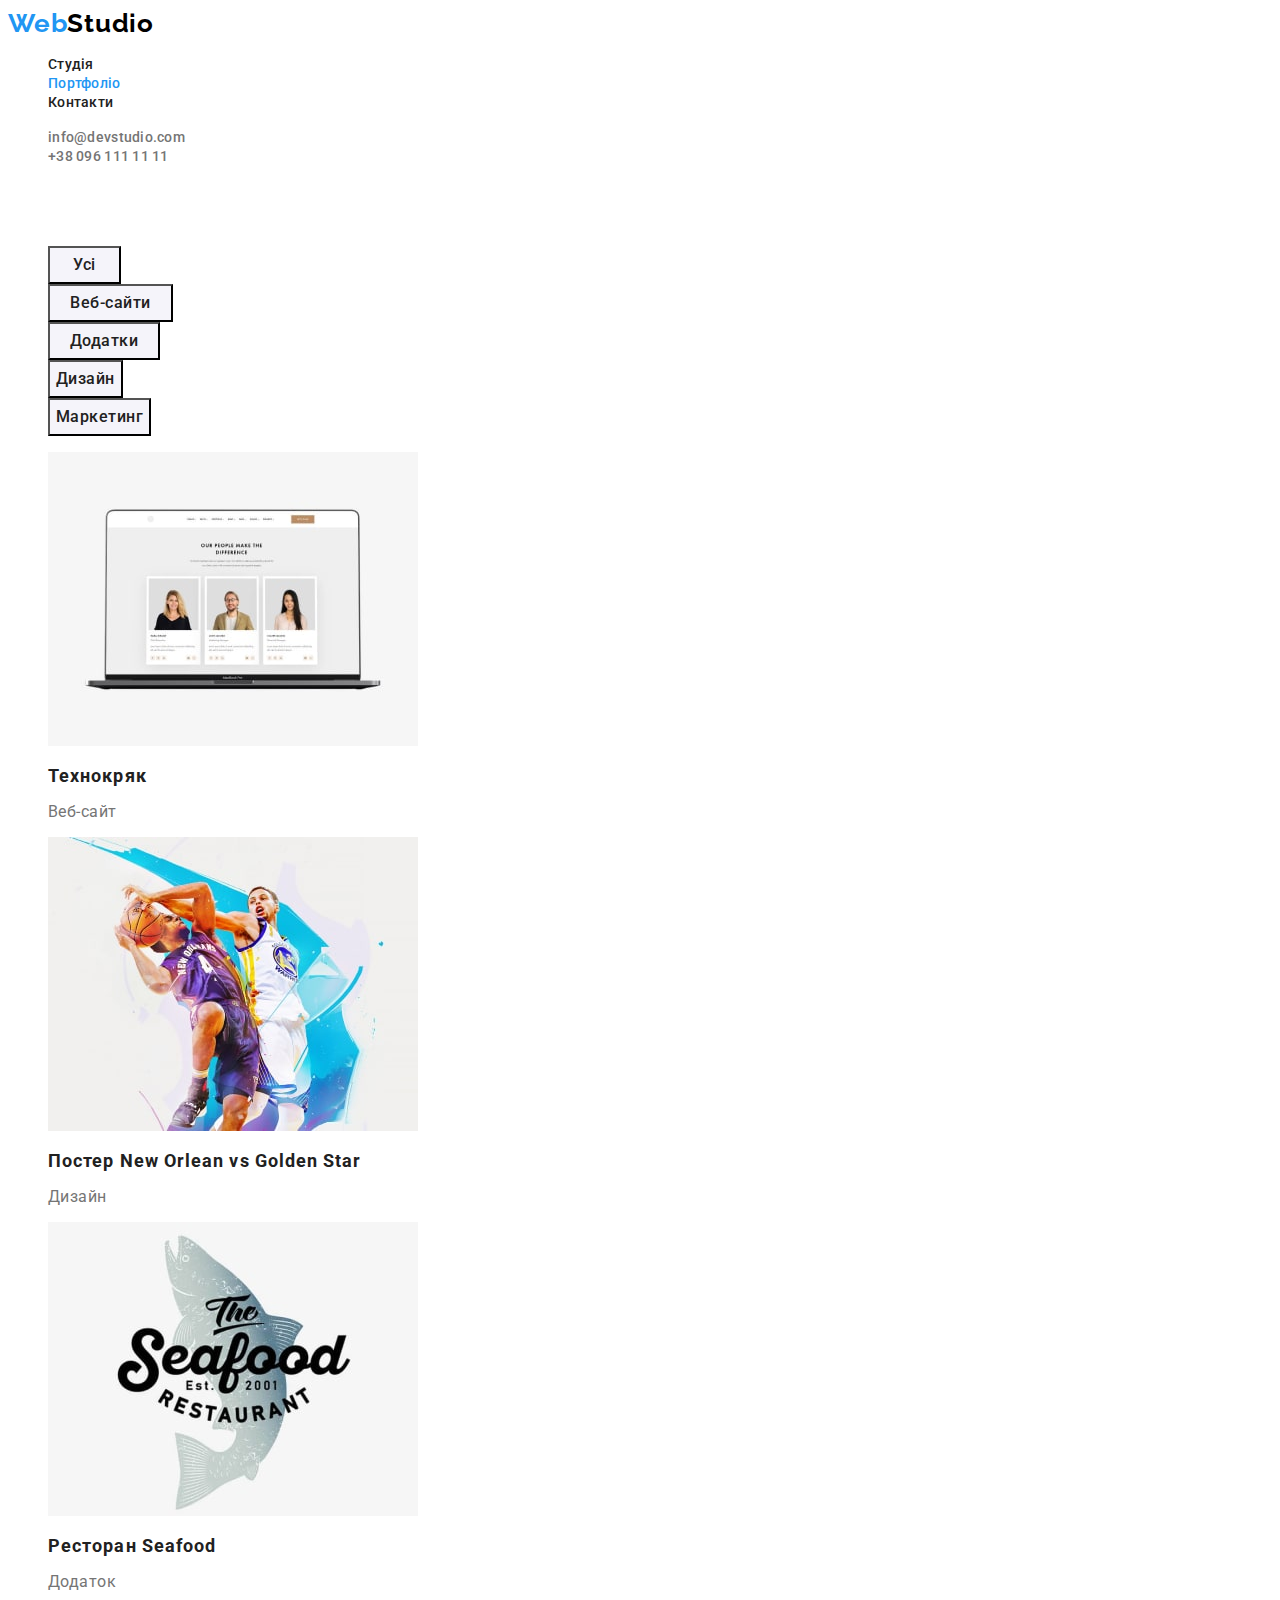
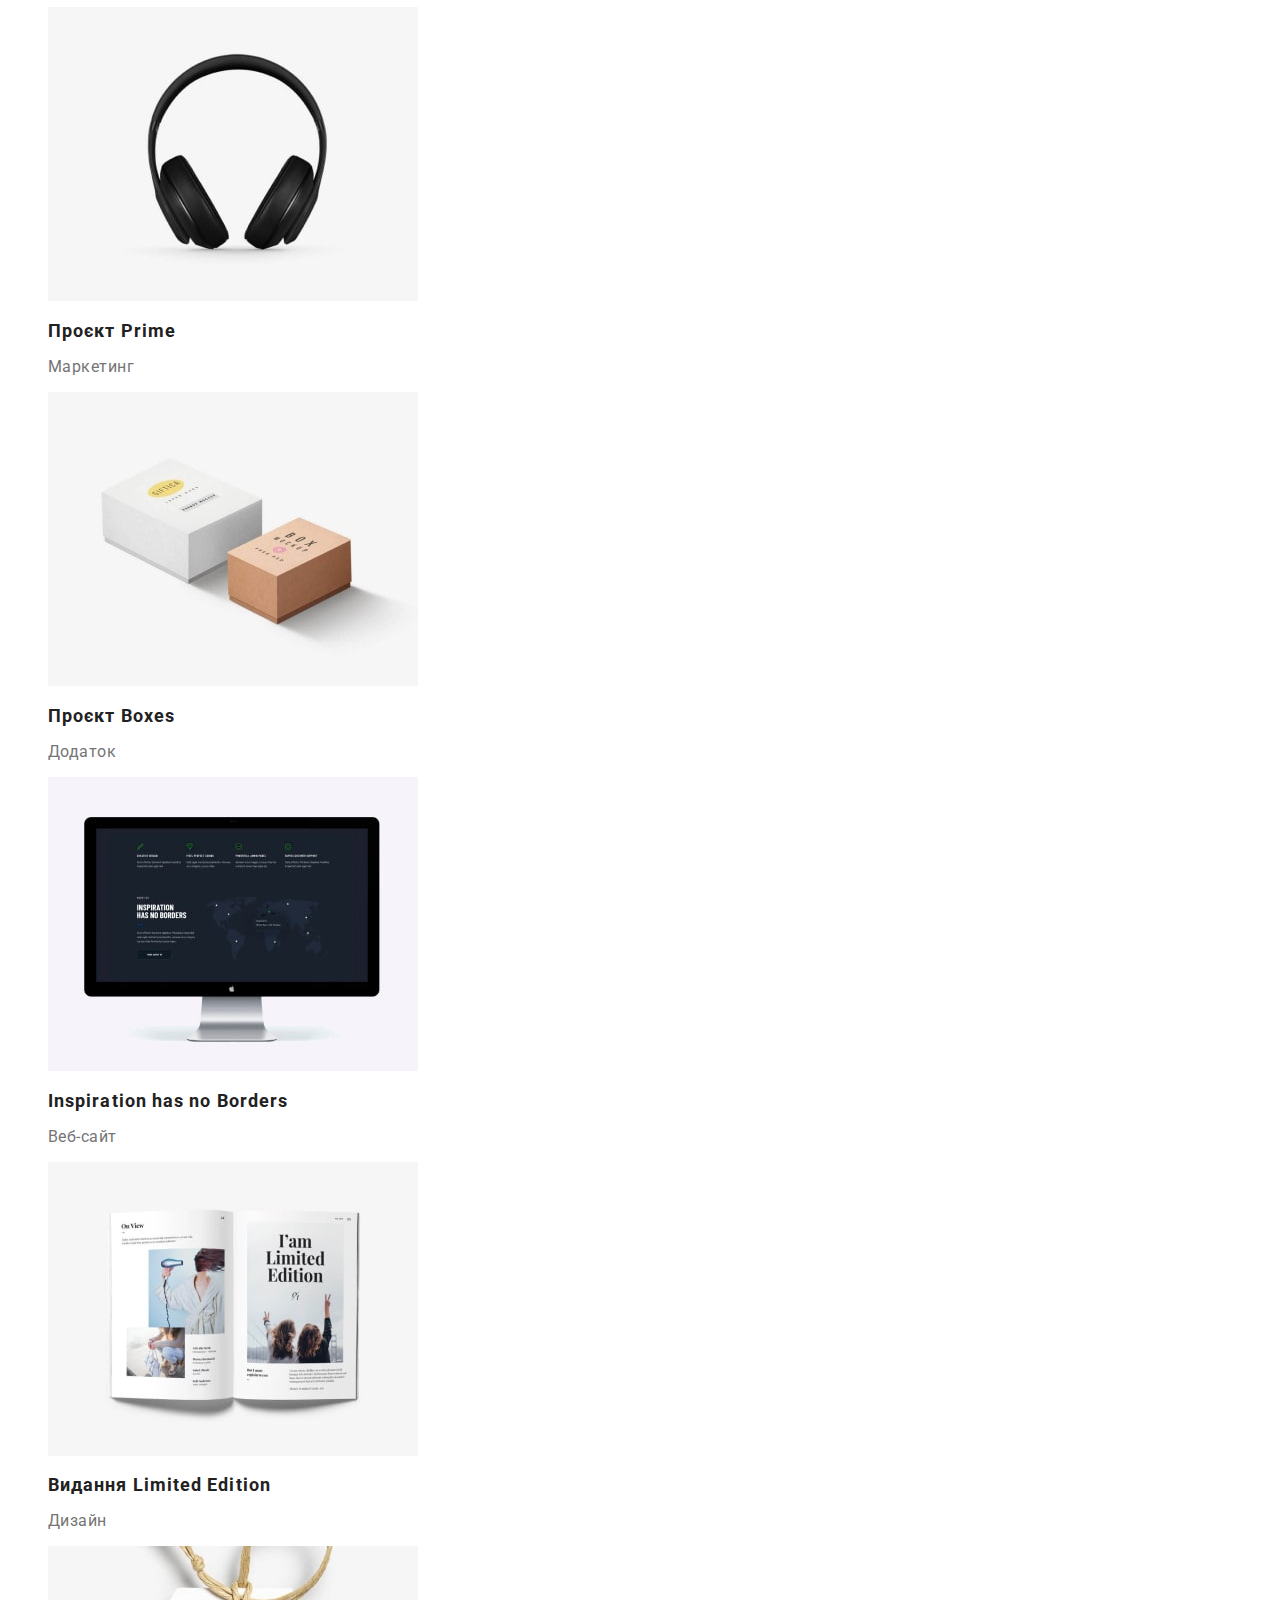
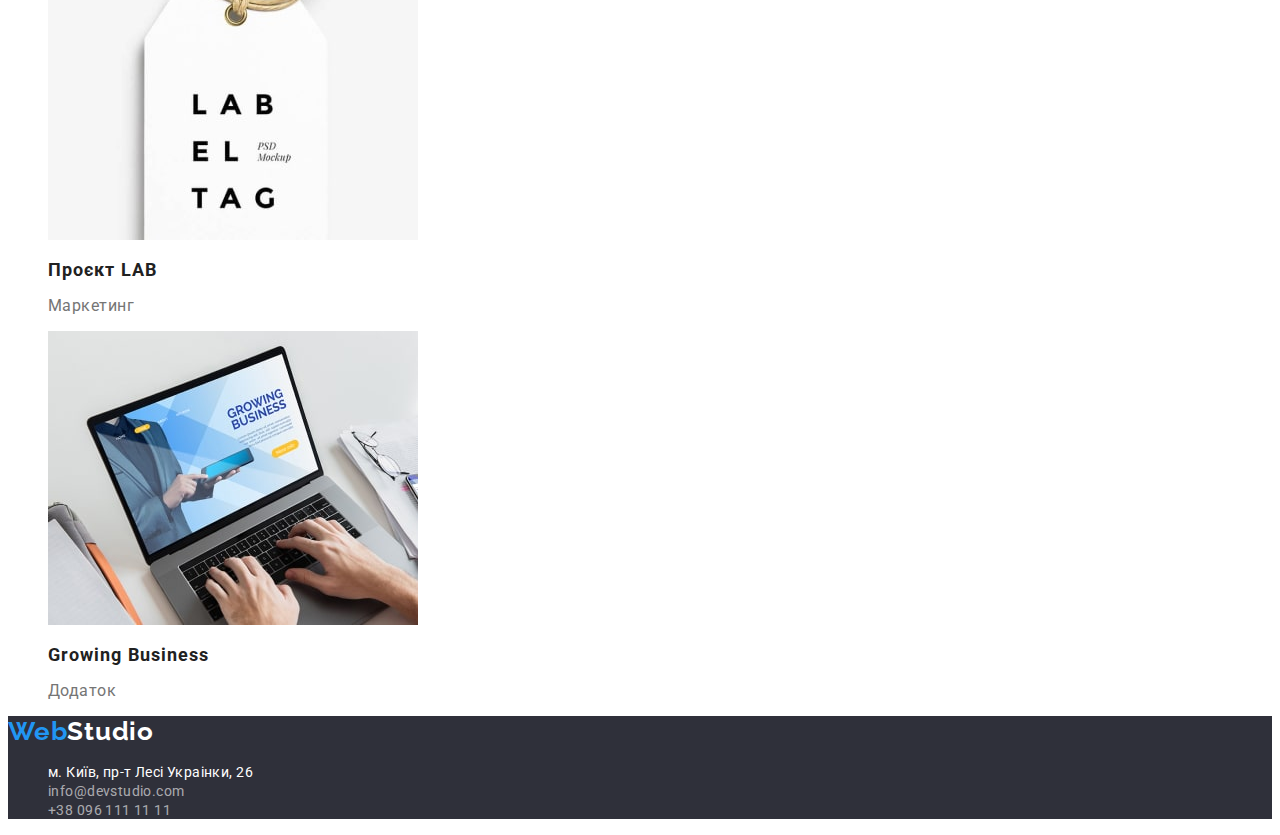
==== commit 55aa8276: "Change files" ====
--- a/portfolio.html
+++ b/portfolio.html
@@ -22,7 +22,7 @@
         <ul class="header-nav-list">
           <li class="header-nav-item"><a href="./index.html" class="header-nav-link">Студія</a></li>
           <li class="header-nav-item">
-            <a href="./portfolio.html" class="header-nav-link">Портфоліо</a>
+            <a href="./portfolio.html" class="header-nav-link current">Портфоліо</a>
           </li>
           <li class="header-nav-item"><a href="" class="header-nav-link">Контакти</a></li>
         </ul>
--- a/css/styles.css
+++ b/css/styles.css
@@ -7,12 +7,15 @@
   --portfolio-button-color: #f5f4fa;
   --team-background-color: #f5f4fa;
   --hero-footer-background-color: #2f303a;
-  --hero-color-button: #188ce8;
+  --main-background-color: #ffffff;
+  --contacts-link-color: rgba(255, 255, 255, 0.6);
+  --nav-logo-color: #000000;
 }
 
 body {
   font-family: Roboto, Times New Roman, Arial, Helvetica, sans-serif;
   color: var(--first-color);
+  background-color: var(--main-background-color);
 }
 
 .header-nav-logo,
@@ -43,7 +46,7 @@
 .footer-logo-begin {
   font-weight: 700;
   font-size: 26px;
-  line-height: 1, 1923;
+  line-height: 1, 19;
 }
 
 .header-nav-logo,
@@ -55,7 +58,7 @@
 }
 
 .nav-logo {
-  color: #000000;
+  color: var(--nav-logo-color);
 }
 
 .header-nav-link,
@@ -78,6 +81,10 @@
 .header-contacts-link:hover,
 .header-nav-link:focus,
 .header-contacts-link:focus {
+  color: var(--accent-color);
+}
+
+.header-nav-list .header-nav-link.current {
   color: var(--accent-color);
 }
 
@@ -93,20 +100,10 @@
   color: var(--hero-color);
 }
 
-.hero-button,
-.portfolio-filters-button {
-  border: none;
-}
-
-.hero-button {
-  width: 216px;
-  height: 50px;
-}
-
 .hero-tittle {
   font-weight: 900;
   font-size: 44px;
-  line-height: 1, 3636;
+  line-height: 1, 36;
   text-transform: uppercase;
 }
 
@@ -114,10 +111,11 @@
   font-family: inherit;
   font-weight: 700;
   font-size: 16px;
-  line-height: 1, 875;
-  color: var(--hero-color);
-  background-color: var(--hero-color-button);
+  line-height: 1, 88;
   cursor: pointer;
+  background-color: var(--accent-color);
+  width: 216px;
+  height: 50px;
 }
 
 .features-tittle,
@@ -128,14 +126,14 @@
 .features-subtitle {
   font-weight: 700;
   font-size: 14px;
-  line-height: 1, 1429;
+  line-height: 1, 14;
   text-transform: uppercase;
   color: var(--first-color);
 }
 
 .features-text {
   font-size: 14px;
-  line-height: 1, 7143;
+  line-height: 1, 71;
   color: var(--text-color);
 }
 
@@ -161,7 +159,7 @@
 .team-tittle {
   font-weight: 700;
   font-size: 36px;
-  line-height: 1, 1667;
+  line-height: 1, 17;
   color: var(--first-color);
 }
 
@@ -172,7 +170,7 @@
 .team-name,
 .team-position {
   font-size: 16px;
-  line-height: 1, 1875;
+  line-height: 1, 19;
 }
 
 .team-name {
@@ -195,7 +193,7 @@
 .footer-contacts-address,
 .footer-contacts-link {
   font-size: 14px;
-  line-height: 1, 7143;
+  line-height: 1, 71;
 }
 
 .footer-contacts-address {
@@ -205,7 +203,7 @@
 
 .footer-contacts-link {
   font-style: normal;
-  color: rgba(255, 255, 255, 0.6);
+  color: var(--contacts-link-color);
 }
 
 .footer-contacts-link:hover,
@@ -243,15 +241,16 @@
   width: 130;
 }
 
+.portfolio-projects-item,
 .portfolio-projects-item {
-  background-color: var(--accent-color-text);
+  background-color: var(--main-background-color);
 }
 
 .portfolio-filters-button {
   font-family: inherit;
   font-weight: 500;
   font-size: 16px;
-  line-height: 1, 625;
+  line-height: 1, 63;
   text-align: center;
   color: var(--first-color);
   background-color: var(--portfolio-button-color);
@@ -267,15 +266,15 @@
 .portfolio-projects-subtitle {
   font-weight: 700;
   font-size: 18px;
-  line-height: 2, 0000;
+  line-height: 2, 00;
   letter-spacing: 0.06em;
   color: var(--first-color);
 }
 
 .portfolio-projects-text {
   font-size: 16px;
-  line-height: 1, 875;
-  color: var(--first-color);
+  line-height: 1, 88;
+  color: var(--text-color);
 }
 
 .portfolio-projects-subtitle:hover,
